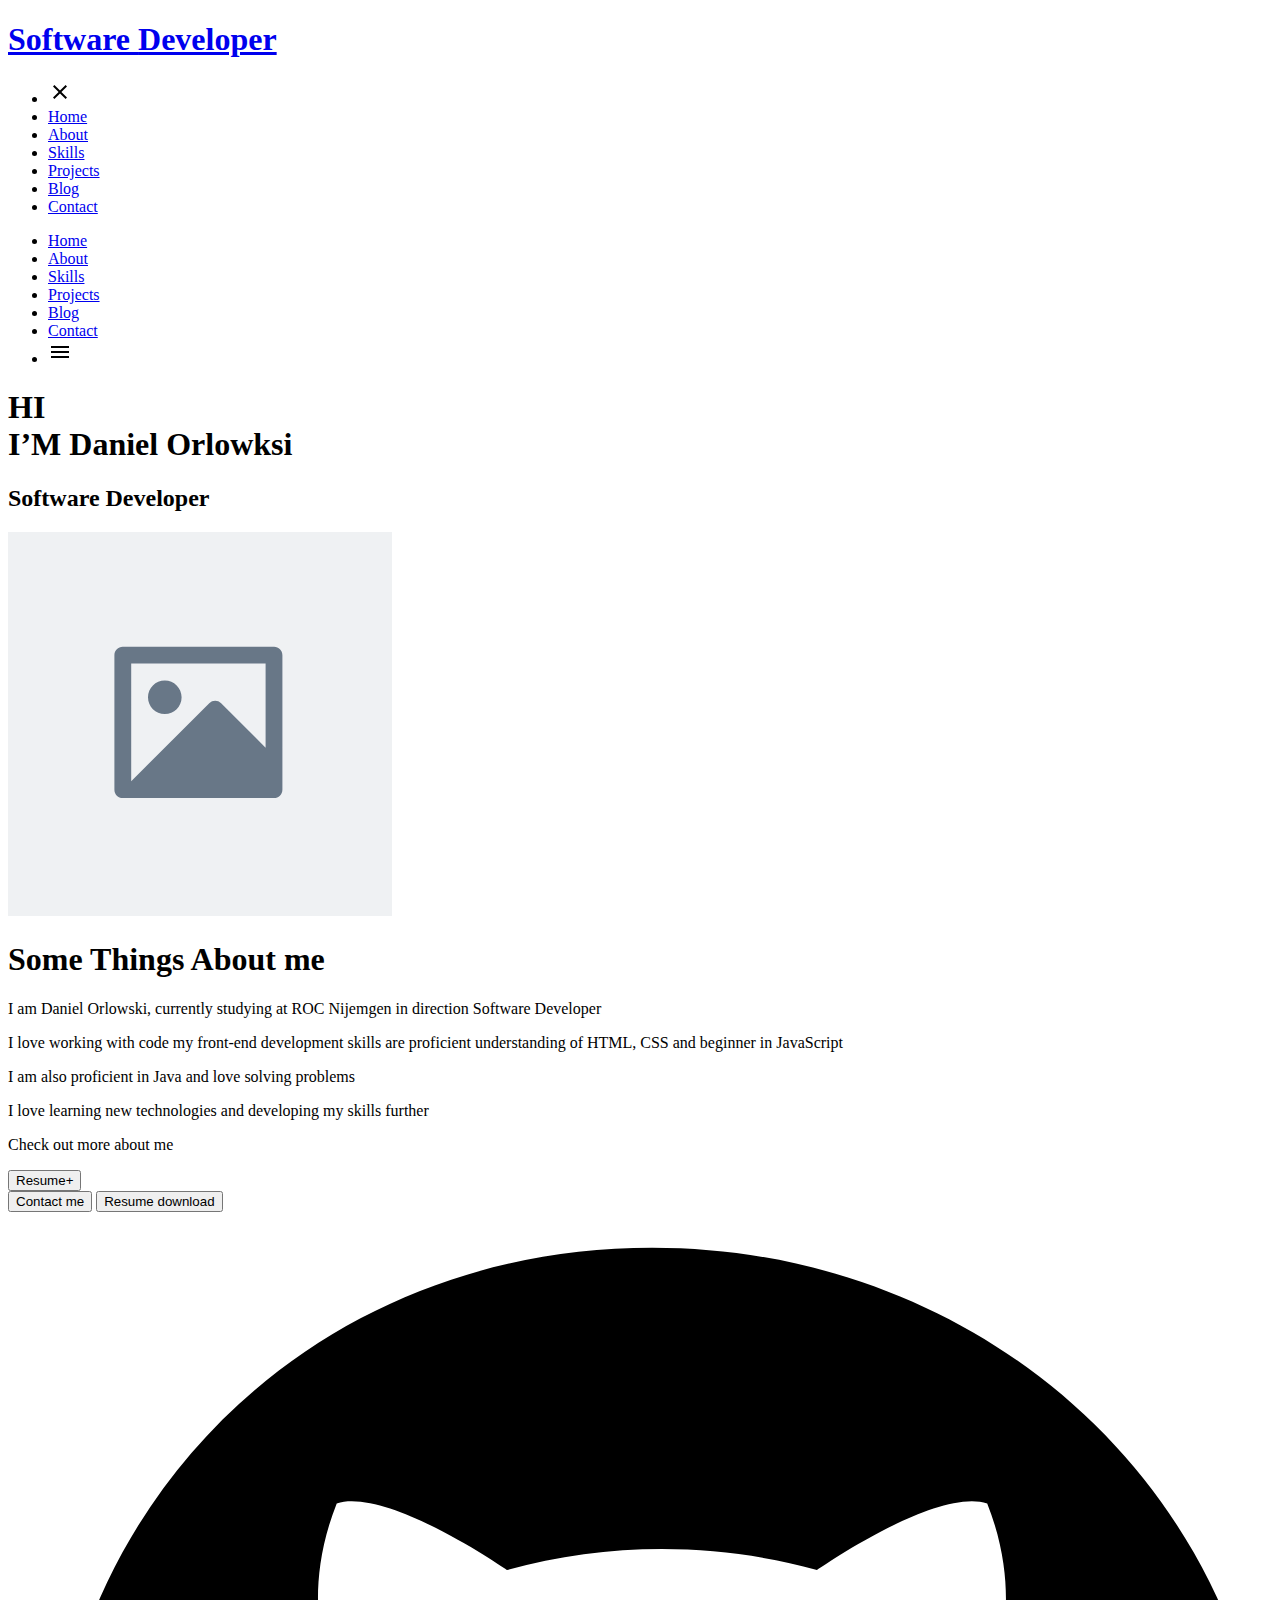
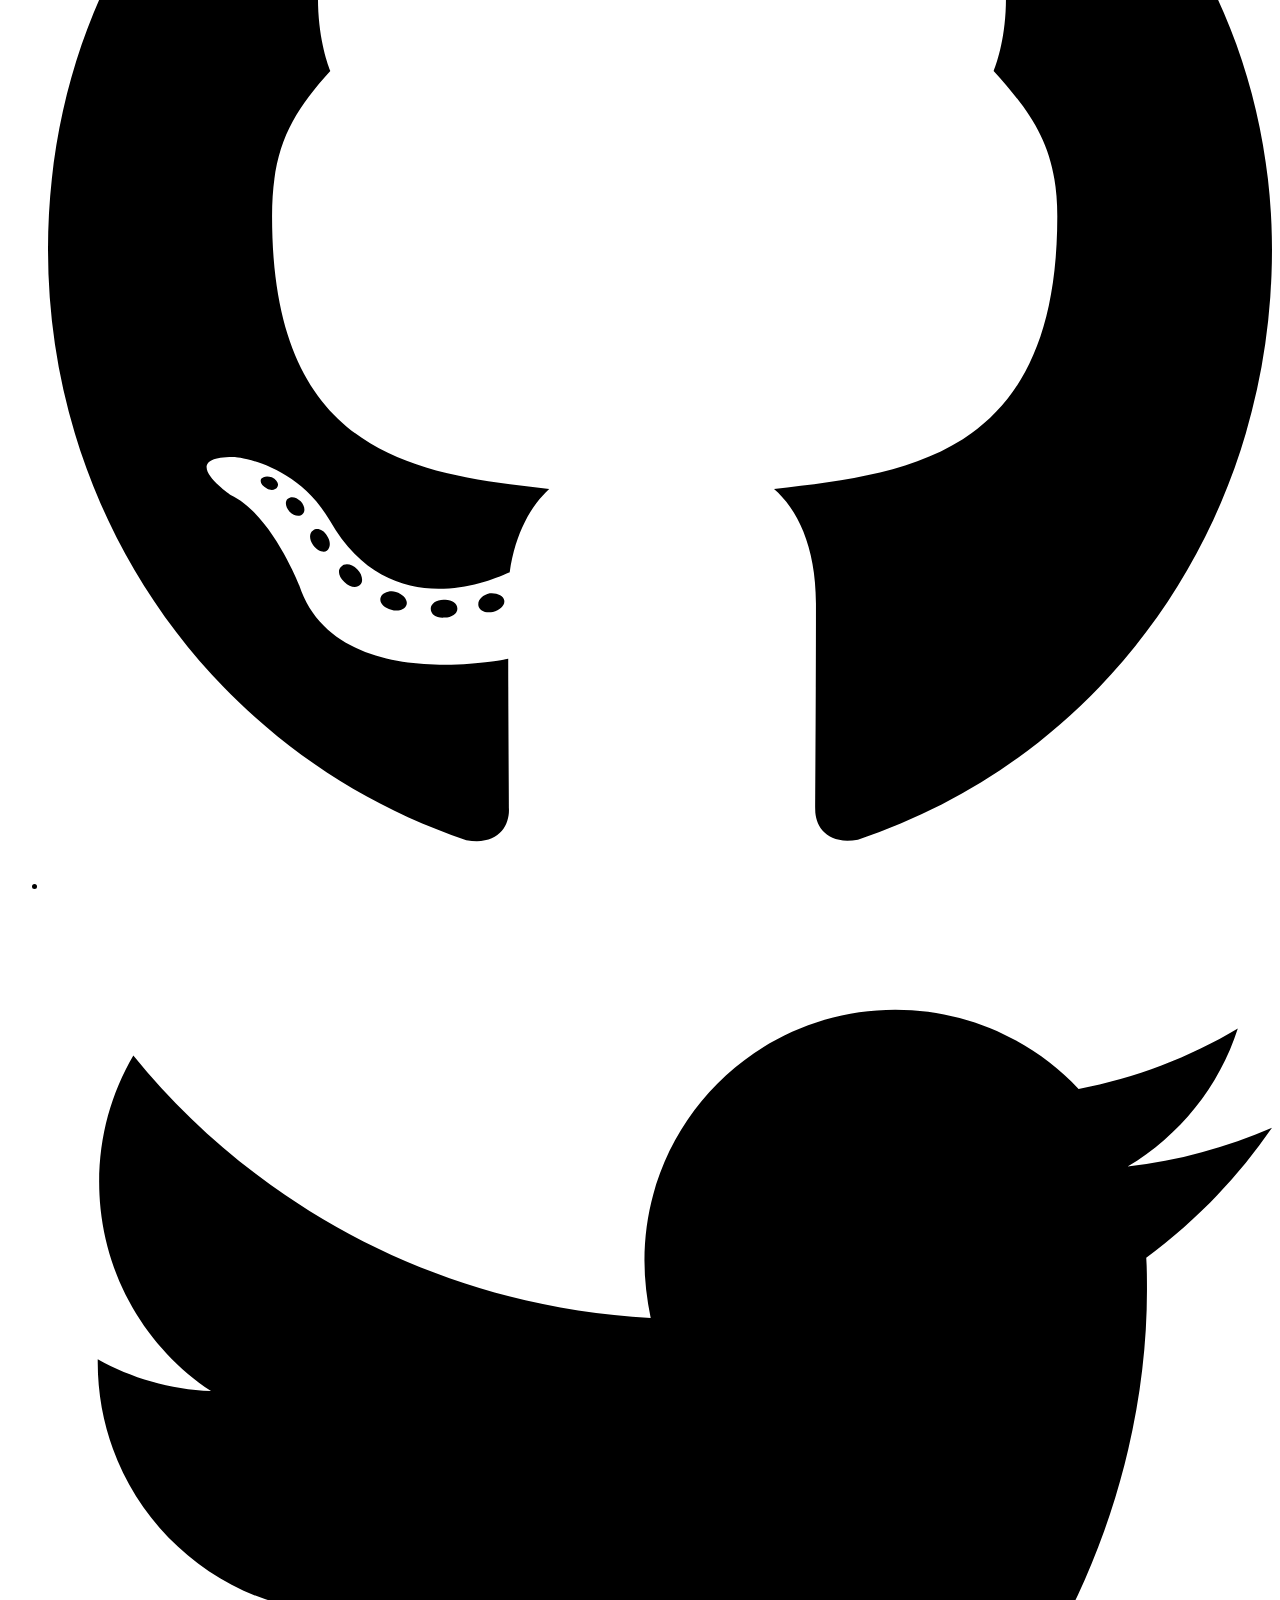
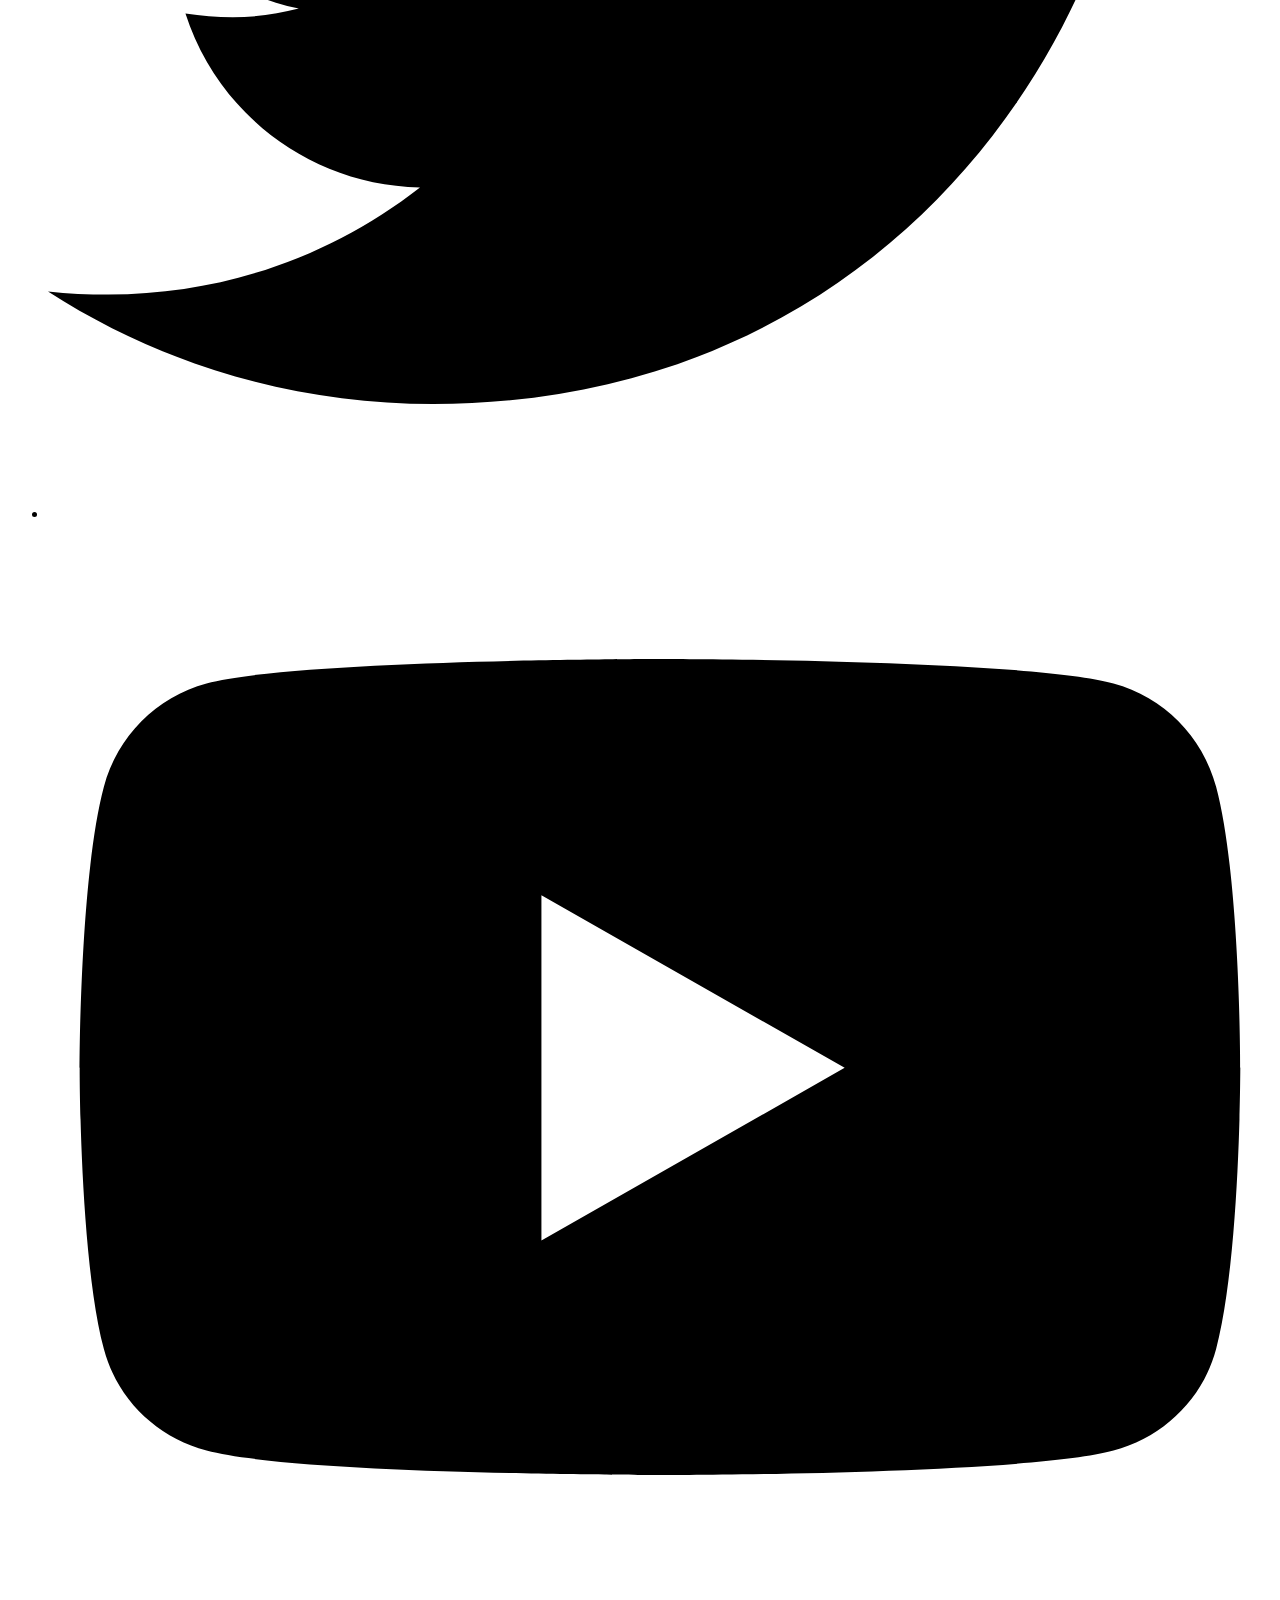
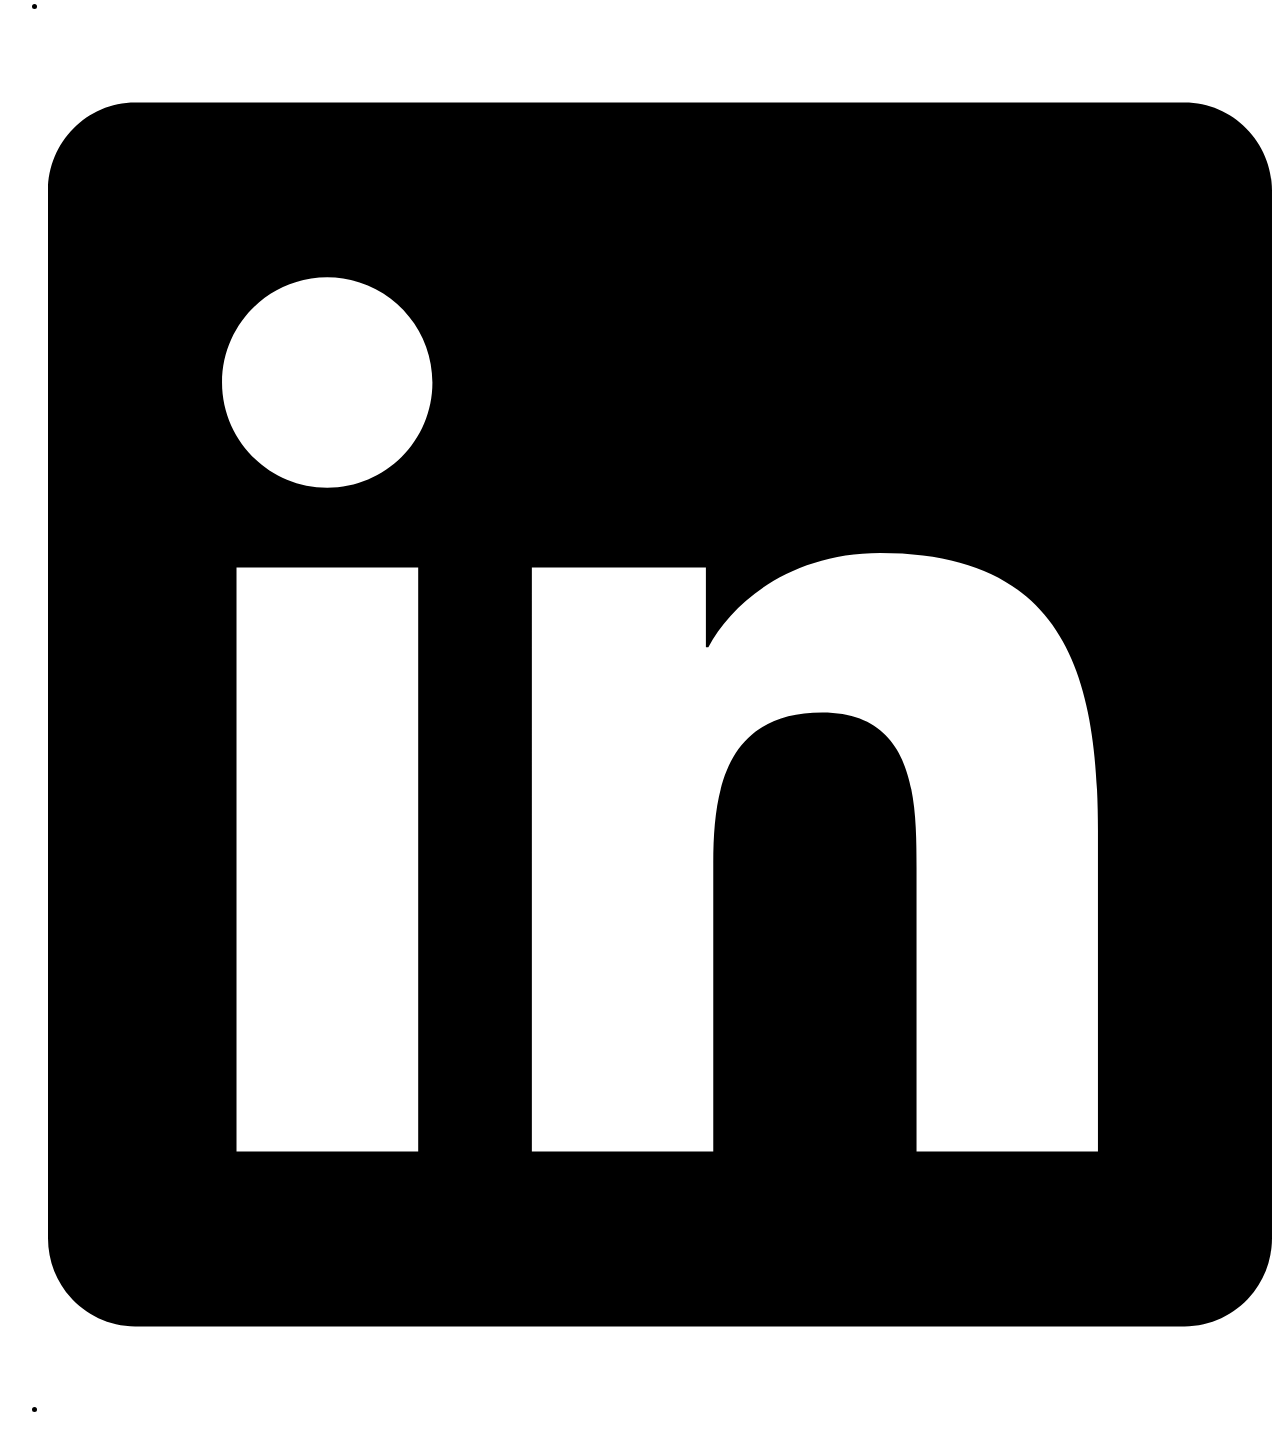
==== index.html @ edc2205c "first version of my portfolio website" ====
<!DOCTYPE html>
<html>
<head>
    <link rel="stylesheet" href="CSS/style.css">
    <title>Portfolio</title>
    <link href="https://fonts.googleapis.com/css2?family=Noto+Sans+Mono:wght@100..900&family=Roboto:ital,wght@0,100;0,300;0,400;0,500;0,700;0,900;1,100;1,300;1,400;1,500;1,700;1,900&display=swap" rel="stylesheet">
    <meta name="viewport" content="width=device-width, initial-scale=1.0">
    <script src="script/myScript.js"></script>
    <!--TODO- 
    -- add logo to website
    -- 
    -->
</head>
<body>
    <header>
        <h1 class="logo"><a href="index.html">Software <span>Developer</span></a></h1>
        <nav>
            <ul class="sidebar list-hover-slide">
                <li onclick=hideSidebar()><a href="#"><svg xmlns="http://www.w3.org/2000/svg" height="24px" viewBox="0 -960 960 960" width="24px" fill="black"><path d="m256-200-56-56 224-224-224-224 56-56 224 224 224-224 56 56-224 224 224 224-56 56-224-224-224 224Z"/></svg></a></li>
                <li><a href="index.html">Home</a></li>
                <li><a href="about.html">About</a></li>
                <li><a href="skills.html">Skills</a></li>
                <li><a href="projects.html">Projects</a></li>
                <li><a href="blog.html">Blog</a></li>
                <li><a href="contect.html">Contact</a></li>
            </ul>
            <ul class="list-hover-slide">
                <li class="hideOnMobile"><a href="index.html">Home</a></li>
                <li class="hideOnMobile"><a href="about.html">About</a></li>
                <li class="hideOnMobile"><a href="skills.html">Skills</a></li>
                <li class="hideOnMobile"><a href="projects.html">Projects</a></li>
                <li class="hideOnMobile"><a href="blog.html">Blog</a></li>
                <li class="hideOnMobile"><a href="contect.html">Contact</a></li>
                <li class="menu-button" onclick=showSidebar()><a href="#"><svg xmlns="http://www.w3.org/2000/svg" height="24px" viewBox="0 -960 960 960" width="24px" fill="black"><path d="M120-240v-80h720v80H120Zm0-200v-80h720v80H120Zm0-200v-80h720v80H120Z"/></svg></a></li>
            </ul>
        </nav>
    </header>
    <main>
        <section class="landing-page">
            <div class="text-landing-page">
                <h1>HI<br>I’M <span>Daniel Orlowksi</span></h1>
                <h2>Software Developer</h2>
            </div>
            <svg width="30vw" height="30vw" viewBox="0 0 120 120" fill="none" xmlns="http://www.w3.org/2000/svg">
                <rect width="120" height="120" fill="#EFF1F3"/>
                <path fill-rule="evenodd" clip-rule="evenodd" d="M33.2503 38.4816C33.2603 37.0472 34.4199 35.8864 35.8543 35.875H83.1463C84.5848 35.875 85.7503 37.0431 85.7503 38.4816V80.5184C85.7403 81.9528 84.5807 83.1136 83.1463 83.125H35.8543C34.4158 83.1236 33.2503 81.957 33.2503 80.5184V38.4816ZM80.5006 41.1251H38.5006V77.8751L62.8921 53.4783C63.9172 52.4536 65.5788 52.4536 66.6039 53.4783L80.5006 67.4013V41.1251ZM43.75 51.6249C43.75 54.5244 46.1005 56.8749 49 56.8749C51.8995 56.8749 54.25 54.5244 54.25 51.6249C54.25 48.7254 51.8995 46.3749 49 46.3749C46.1005 46.3749 43.75 48.7254 43.75 51.6249Z" fill="#687787"/>
                </svg>
        </section>
        <section class="about-index">
            <h1>Some Things <span>About me</span></h1>
            <div class="text-about-index">
                <p>I am <span>Daniel Orlowski</span>, currently studying at <span>ROC Nijemgen</span> in direction Software Developer</p>
                <p>I love working with code my front-end development skills are proficient understanding of <span>HTML, CSS</span> and beginner in <span>JavaScript</span></p>
                <p>I am also proficient in Java and love <span>solving problems</span></p>
                <p>I love learning new <span>technologies</span> and developing my skills further</p>
                <p>Check out more <span>about</span> me</p>
            </div>
            <button type="button" class="main-style-button">Resume+</button>
        </section>
    </main>
    <footer>
        <div class="line"></div>
        <div class="footer-items">
            <div class="footer-buttons">
                
                <button type="button" class="footer-button main-style-button">Contact me</button>
                <button type="button" class="footer-button main-style-button">Resume download</button>
                
            </div>
            <ul class="icons"> 
                <li><a href="github.com"><svg xmlns="http://www.w3.org/2000/svg" viewBox="0 0 496 512"><!--!Font Awesome Free 6.7.1 by @fontawesome - https://fontawesome.com License - https://fontawesome.com/license/free Copyright 2024 Fonticons, Inc.--><path d="M165.9 397.4c0 2-2.3 3.6-5.2 3.6-3.3 .3-5.6-1.3-5.6-3.6 0-2 2.3-3.6 5.2-3.6 3-.3 5.6 1.3 5.6 3.6zm-31.1-4.5c-.7 2 1.3 4.3 4.3 4.9 2.6 1 5.6 0 6.2-2s-1.3-4.3-4.3-5.2c-2.6-.7-5.5 .3-6.2 2.3zm44.2-1.7c-2.9 .7-4.9 2.6-4.6 4.9 .3 2 2.9 3.3 5.9 2.6 2.9-.7 4.9-2.6 4.6-4.6-.3-1.9-3-3.2-5.9-2.9zM244.8 8C106.1 8 0 113.3 0 252c0 110.9 69.8 205.8 169.5 239.2 12.8 2.3 17.3-5.6 17.3-12.1 0-6.2-.3-40.4-.3-61.4 0 0-70 15-84.7-29.8 0 0-11.4-29.1-27.8-36.6 0 0-22.9-15.7 1.6-15.4 0 0 24.9 2 38.6 25.8 21.9 38.6 58.6 27.5 72.9 20.9 2.3-16 8.8-27.1 16-33.7-55.9-6.2-112.3-14.3-112.3-110.5 0-27.5 7.6-41.3 23.6-58.9-2.6-6.5-11.1-33.3 2.6-67.9 20.9-6.5 69 27 69 27 20-5.6 41.5-8.5 62.8-8.5s42.8 2.9 62.8 8.5c0 0 48.1-33.6 69-27 13.7 34.7 5.2 61.4 2.6 67.9 16 17.7 25.8 31.5 25.8 58.9 0 96.5-58.9 104.2-114.8 110.5 9.2 7.9 17 22.9 17 46.4 0 33.7-.3 75.4-.3 83.6 0 6.5 4.6 14.4 17.3 12.1C428.2 457.8 496 362.9 496 252 496 113.3 383.5 8 244.8 8zM97.2 352.9c-1.3 1-1 3.3 .7 5.2 1.6 1.6 3.9 2.3 5.2 1 1.3-1 1-3.3-.7-5.2-1.6-1.6-3.9-2.3-5.2-1zm-10.8-8.1c-.7 1.3 .3 2.9 2.3 3.9 1.6 1 3.6 .7 4.3-.7 .7-1.3-.3-2.9-2.3-3.9-2-.6-3.6-.3-4.3 .7zm32.4 35.6c-1.6 1.3-1 4.3 1.3 6.2 2.3 2.3 5.2 2.6 6.5 1 1.3-1.3 .7-4.3-1.3-6.2-2.2-2.3-5.2-2.6-6.5-1zm-11.4-14.7c-1.6 1-1.6 3.6 0 5.9 1.6 2.3 4.3 3.3 5.6 2.3 1.6-1.3 1.6-3.9 0-6.2-1.4-2.3-4-3.3-5.6-2z"/></svg></a></li>
                <li><a href="twitter.com"><svg xmlns="http://www.w3.org/2000/svg" viewBox="0 0 512 512"><!--!Font Awesome Free 6.7.1 by @fontawesome - https://fontawesome.com License - https://fontawesome.com/license/free Copyright 2024 Fonticons, Inc.--><path d="M459.4 151.7c.3 4.5 .3 9.1 .3 13.6 0 138.7-105.6 298.6-298.6 298.6-59.5 0-114.7-17.2-161.1-47.1 8.4 1 16.6 1.3 25.3 1.3 49.1 0 94.2-16.6 130.3-44.8-46.1-1-84.8-31.2-98.1-72.8 6.5 1 13 1.6 19.8 1.6 9.4 0 18.8-1.3 27.6-3.6-48.1-9.7-84.1-52-84.1-103v-1.3c14 7.8 30.2 12.7 47.4 13.3-28.3-18.8-46.8-51-46.8-87.4 0-19.5 5.2-37.4 14.3-53 51.7 63.7 129.3 105.3 216.4 109.8-1.6-7.8-2.6-15.9-2.6-24 0-57.8 46.8-104.9 104.9-104.9 30.2 0 57.5 12.7 76.7 33.1 23.7-4.5 46.5-13.3 66.6-25.3-7.8 24.4-24.4 44.8-46.1 57.8 21.1-2.3 41.6-8.1 60.4-16.2-14.3 20.8-32.2 39.3-52.6 54.3z"/></svg></a></li>
                <li><a href="youtube.com"><svg xmlns="http://www.w3.org/2000/svg" viewBox="0 0 576 512"><!--!Font Awesome Free 6.7.1 by @fontawesome - https://fontawesome.com License - https://fontawesome.com/license/free Copyright 2024 Fonticons, Inc.--><path d="M549.7 124.1c-6.3-23.7-24.8-42.3-48.3-48.6C458.8 64 288 64 288 64S117.2 64 74.6 75.5c-23.5 6.3-42 24.9-48.3 48.6-11.4 42.9-11.4 132.3-11.4 132.3s0 89.4 11.4 132.3c6.3 23.7 24.8 41.5 48.3 47.8C117.2 448 288 448 288 448s170.8 0 213.4-11.5c23.5-6.3 42-24.2 48.3-47.8 11.4-42.9 11.4-132.3 11.4-132.3s0-89.4-11.4-132.3zm-317.5 213.5V175.2l142.7 81.2-142.7 81.2z"/></svg></a></li>
                <li><a href="linkin.com"><svg xmlns="http://www.w3.org/2000/svg" viewBox="0 0 448 512"><!--!Font Awesome Free 6.7.1 by @fontawesome - https://fontawesome.com License - https://fontawesome.com/license/free Copyright 2024 Fonticons, Inc.--><path d="M416 32H31.9C14.3 32 0 46.5 0 64.3v383.4C0 465.5 14.3 480 31.9 480H416c17.6 0 32-14.5 32-32.3V64.3c0-17.8-14.4-32.3-32-32.3zM135.4 416H69V202.2h66.5V416zm-33.2-243c-21.3 0-38.5-17.3-38.5-38.5S80.9 96 102.2 96c21.2 0 38.5 17.3 38.5 38.5 0 21.3-17.2 38.5-38.5 38.5zm282.1 243h-66.4V312c0-24.8-.5-56.7-34.5-56.7-34.6 0-39.9 27-39.9 54.9V416h-66.4V202.2h63.7v29.2h.9c8.9-16.8 30.6-34.5 62.9-34.5 67.2 0 79.7 44.3 79.7 101.9V416z"/></svg></a></li>
        
            </ul>
        </div>
        
    </footer>
</body>
</html>
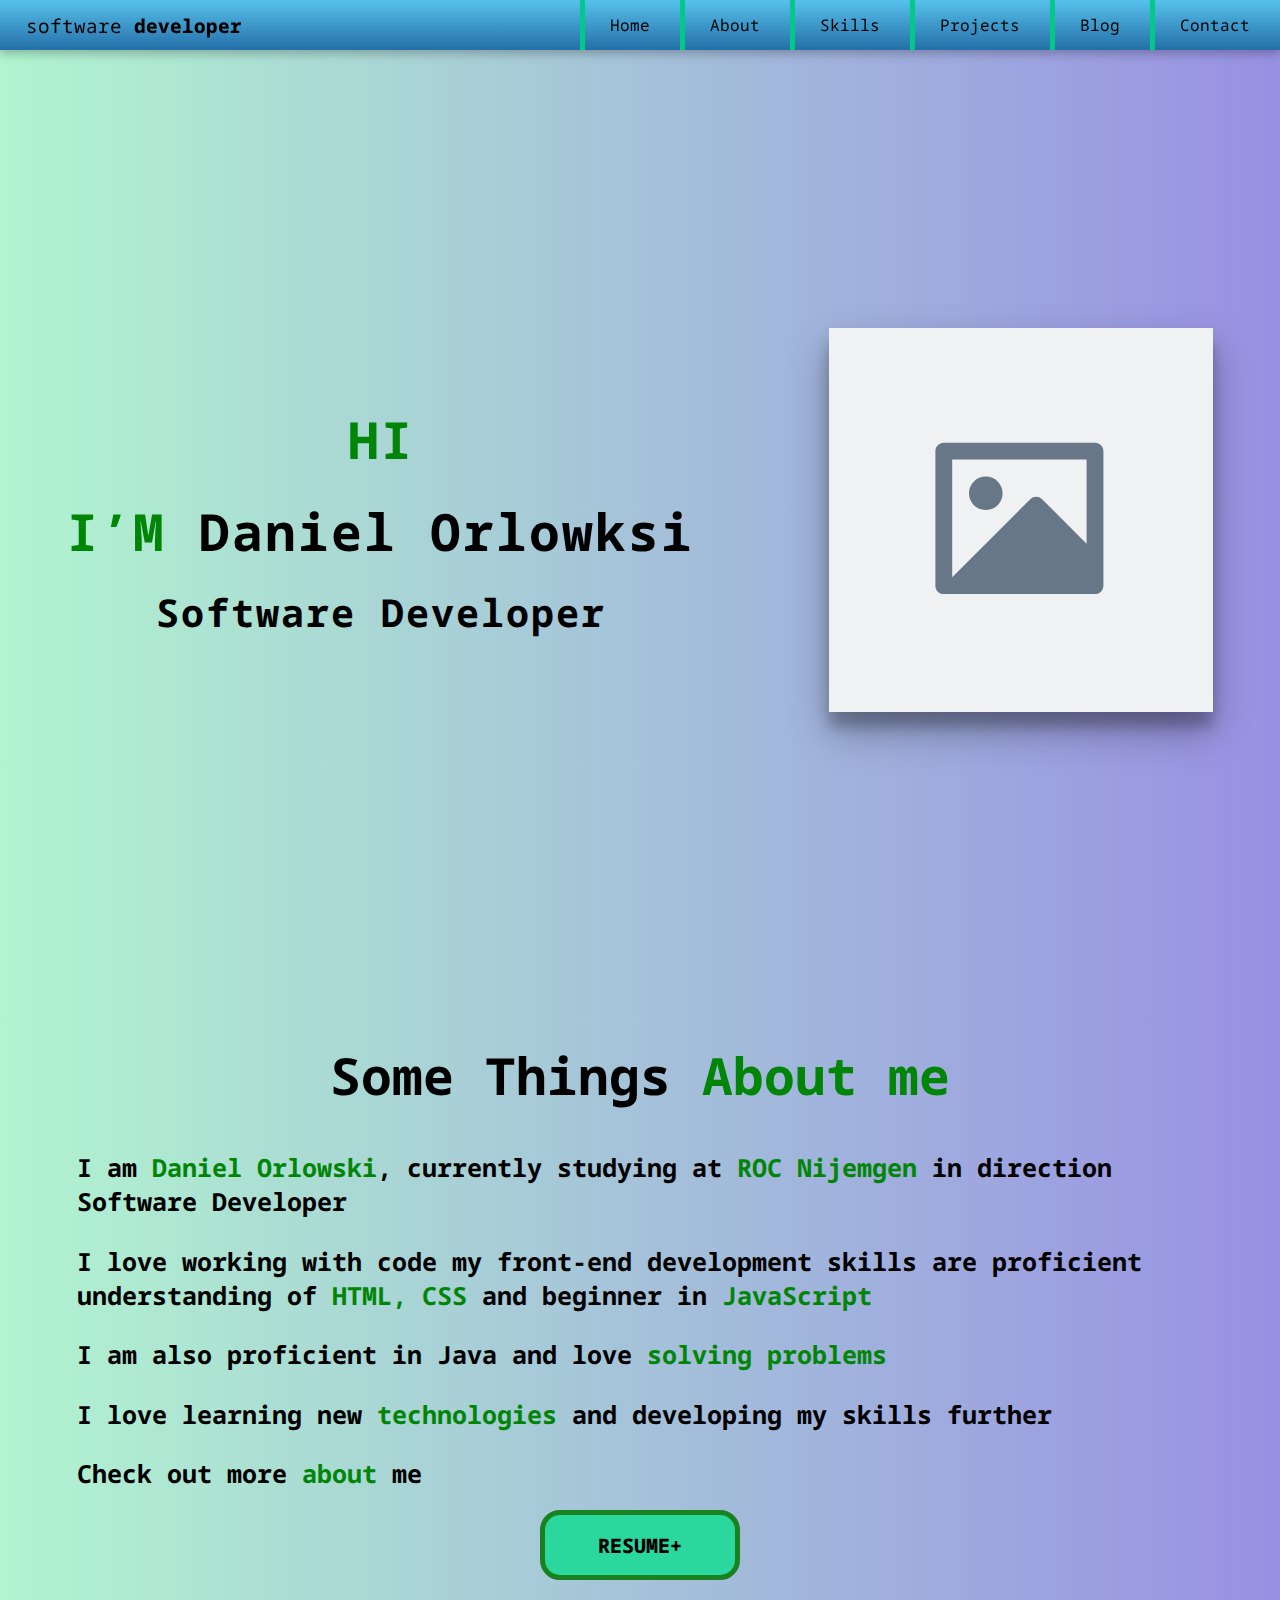
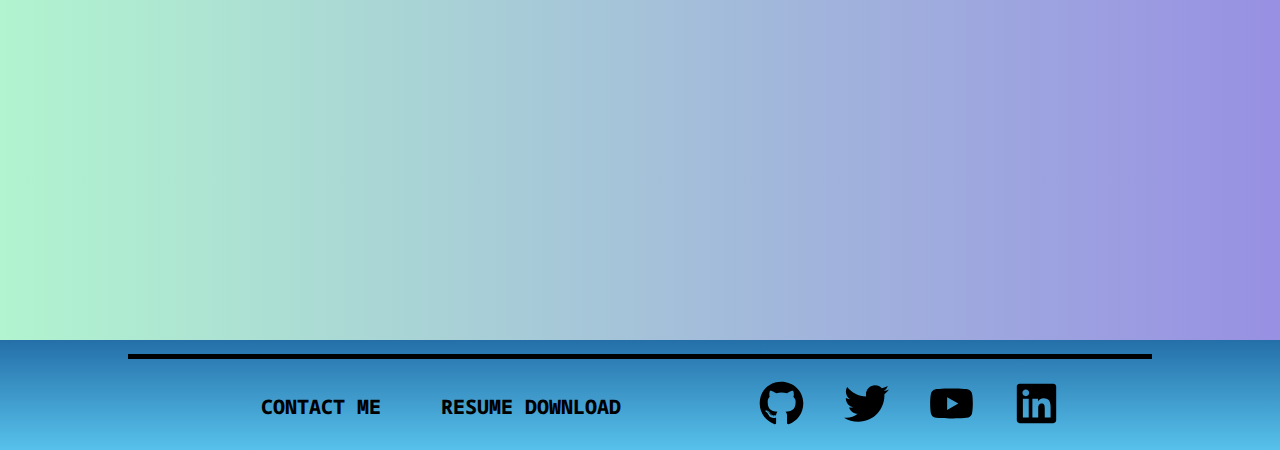
==== commit a8e56bb8: "css herf fix" ====
--- a/index.html
+++ b/index.html
@@ -1,7 +1,7 @@
 <!DOCTYPE html>
 <html>
 <head>
-    <link rel="stylesheet" href="CSS/style.css">
+    <link rel="stylesheet" href="css/style.css">
     <title>Portfolio</title>
     <link href="https://fonts.googleapis.com/css2?family=Noto+Sans+Mono:wght@100..900&family=Roboto:ital,wght@0,100;0,300;0,400;0,500;0,700;0,900;1,100;1,300;1,400;1,500;1,700;1,900&display=swap" rel="stylesheet">
     <meta name="viewport" content="width=device-width, initial-scale=1.0">
@@ -62,7 +62,6 @@
         <div class="line"></div>
         <div class="footer-items">
             <div class="footer-buttons">
-                
                 <button type="button" class="footer-button main-style-button">Contact me</button>
                 <button type="button" class="footer-button main-style-button">Resume download</button>
                 
--- a/css/style.css
+++ b/css/style.css
@@ -0,0 +1,456 @@
+* {
+    margin: 0;
+    padding: 0;
+    font-family: "Noto Sans Mono", monospace;
+    font-style: normal;
+}
+body {
+    min-height: 100vh;
+}
+/*TODO
+* add shadow for more deph
+* background for landing page
+* box disign 
+*/
+header {
+    display: flex;
+    justify-content: space-between;
+    align-items: center;
+    position: fixed;
+    background: linear-gradient(to bottom, #57c1eb 0%,#246fa8 100%);
+    width: 100%;
+    box-shadow: rgba(0, 0, 0, 0.24) 0px 4px 9px;
+    transition: top 0.2s ease-in-out;
+}
+.logo {
+    text-transform: lowercase;
+    text-align: center;
+    font-weight: 400;
+    font-size: 1.5vw;
+    margin-left: 2vw;
+}
+.logo a {
+    color: black;
+    text-decoration: none;
+}
+.logo span {
+    font-weight: 800;
+}
+.logo a:hover {
+    color: black;
+
+    span {
+        color: #03C988;
+    }
+}
+
+nav ul {
+    width: 100%;
+    list-style: none;
+    display: flex;
+    justify-content: flex-end;
+    align-items: center;
+    
+}
+nav li {
+    height: 50px;
+}
+nav a {
+    height: 100%;
+    padding: 0 30px;
+    text-decoration: none;
+    display: flex;
+    align-items: center;
+    color: black;
+    
+}
+
+.sidebar {
+    position: fixed;
+    top: 0;
+    right: 0;
+    height: 100vh;
+    width: 250px;
+    z-index: 999;
+    display: none;
+    flex-direction: column;
+    align-items: flex-start;
+    justify-content: flex-start;
+    backdrop-filter: blur(10px);
+    
+}
+.sidebar li {
+    width: 100%;
+}
+.sidebar a {
+    width: 100%;
+}
+.menu-button {
+    display: none;
+}
+.list-hover-slide{
+  
+    li{
+      position: relative;
+      overflow: hidden;
+    }
+    
+    a{
+      transition: .35s ease color;
+      
+      &:before{
+        content: '';
+        display: block;
+        z-index: -1;
+        position: absolute;
+        left: -100%; top: 0;
+        width: 100%; height: 100%;
+        border-right: solid 5px #03C988;
+        background: gray;
+        transition: .35s ease left;
+      }
+      
+      &.is-current,
+      &:hover{
+        
+        &:before{
+          left: 0;
+        }
+      }
+    }
+}
+
+main {
+    background: linear-gradient(to left, #9890e3 0%, #b1f4cf 100%);
+    width: 100%;
+}
+section {
+    padding-top: 70px;
+}
+.landing-page {
+    height: 100vh;
+    width: 100%;
+    display: flex;
+    flex-direction: row;
+    align-items: center;
+    justify-content: space-around;
+}
+.text-landing-page {
+    text-align: center;
+    letter-spacing: 2px;
+    line-height: 1.8;
+    font-size: larger;
+    color: #008507;
+    font-size: 2vw;
+}
+.text-landing-page span, h2 {
+    color: black;
+}
+.landing-page svg {
+    box-shadow: rgba(0, 0, 0, 0.3) 0px 19px 38px, rgba(0, 0, 0, 0.22) 0px 15px 12px;
+}
+
+.about-index {
+    height: 100vh;
+    display: flex;
+    flex-direction: column;
+    align-items: center;
+    gap: 20px;
+}
+.about-index h1 {
+    text-align: center;
+    font-size: 4vw;
+    margin-bottom: 20px;
+}
+.about-index span, .skills span {
+    color: #008507;
+}
+.text-about-index {
+    display: flex;
+    flex-direction: column;
+    margin: 0vw 6vw;
+    font-size: 25px;
+    font-weight: 700;
+    gap: 2vw;
+}
+
+.main-style-button {
+    width: 200px;
+    height: 70px;
+    font-size: 20px;
+    font-weight: 800;
+    background-color: #2ad89e;
+    
+    border-radius: 20px;
+    border: 5px solid #1a811f;
+
+    text-align: center;
+    text-transform: uppercase;
+}
+.main-style-button:hover  {
+    background-color: #35c997;
+    color: black;
+    border: 6px solid #1a811f;
+    box-shadow: 0 0 10px 0 #1a811f inset, 0 0 10px 4px #1a811f;
+    text-shadow: #008507 1px 1px;
+
+    transition: .2s;
+}
+
+footer {
+    background: linear-gradient(to top, #57c1eb 0%,#246fa8 100%);
+    width: 100%;
+    height: 10vh;
+    display: flex;
+    flex-direction: column;
+    align-items: center;
+    justify-content: space-around;
+    
+    gap: 10px;
+    padding:  10px 0px;
+}
+.line {
+    width: 80%;
+    border-bottom: 5px solid black;
+}
+.footer-items {
+    display: flex;
+    flex-direction: row;
+    align-items: center;
+    gap: 10vw;
+}
+.footer-buttons {
+    display: flex;
+    flex-direction: row;
+    align-items: center;
+    gap: 10px;
+}
+.footer-button {
+    width: 200px;
+    height: 60px;
+    background-color: transparent;
+    border: none #1a4881;
+}
+.button-line {
+    color: black;
+    font-size: 30px;
+    font-weight: 900;
+}
+.footer-button:hover {
+    background-color: #22a6c4;
+    color: black;
+    border-color: #1a4881;
+    box-shadow: 0 0 10px 0 #1a4881 inset, 0 0 10px 4px #1a4881b8;
+    text-shadow: #133660 1px 1px;
+}
+
+.icons {
+    display: flex;
+    justify-content: center;
+    gap: 40px;
+    list-style: none;
+}
+.icons svg {
+    width: 45px;
+    height: 45px;
+}
+
+.icons svg:hover {
+    fill: orange;
+}
+
+.skills {
+    height: 100vh;
+    display: flex;
+    flex-direction: column;
+    gap: 10vh;
+}
+.skills h1 {
+    text-align: center;
+    font-size: 4vw;
+}
+.skills-main {
+    display: flex;
+    justify-content: space-evenly;
+    height: 100%;
+}
+.skills-info {
+    display: flex;
+    flex-direction: column;
+    align-items: center;
+    justify-content: center;
+    height: 65vh;
+    width: 45%;
+}
+.skills-statistic {
+    height: 100%;
+    width: 100%;
+}
+#myChart {
+    height: 900px;
+    width: 900px;
+}
+
+
+.contact {
+    width: 100%;
+    height: 90vh;
+}
+.contact h1 {
+    text-align: center;
+    font-size: 4vw;
+    margin-bottom: 20px;
+}
+.contact h1 span {
+    color: #008507;
+}
+.contact-main {
+    height: 80%;
+    display: flex;
+    justify-content: space-between;
+    align-items: end;
+    gap: 10px;
+    margin: 0 8vw;
+}
+.contact-info {
+    display: flex;
+    gap: 10vw;
+    align-self: center;
+    background-color: #48b5cd;
+    border-radius: 10px;
+}
+.info-item {
+    font-size: 20px;
+    padding: 20px;
+    
+}
+
+.contact-form {
+    height: 100%;
+    width: 40%;
+    display: flex;
+    flex-direction: column;
+    
+}
+.contact-form-space {
+    display: flex;
+    flex-direction: column;
+    gap: 10px;
+    height: 100%;
+}
+.contact-form-space input {
+    height: 25px;
+    padding: 10px;
+    border-radius: 15px;
+    border: 3px solid #05861f;
+    background-color: #58d5ab;
+    font-size: 20px;
+}
+.contact-form-space textarea {
+    height: 170px;
+    padding: 10px;
+    border: 3px solid #05861f;
+    border-radius: 15px;
+    background-color: #58d5ab;
+    font-size: 20px;
+}
+.submit-button {
+    height: 50px;
+    border-radius: 20px;
+    background-color: #056d4a;
+    color: white;
+    font-weight: 900;
+    font-size: 15px;
+}
+::placeholder {
+    color: black;
+    font-weight: 900;
+    font-size: 20px;
+}
+
+
+@media(max-width: 1200px){
+    .logo {
+        font-size: 2vw;
+    }
+    footer {
+        height: 20vh;
+    }
+    .footer-items {
+        flex-direction: column;
+        gap: 10px;
+    }
+    .contact {
+        height: 100vh;
+    }
+    .contact-main {
+        flex-direction: column;
+        align-items: center;
+        gap: 30px;
+    }
+    .contact-info {
+        width: 100%;
+        justify-content: space-around;
+    }
+    .contact-form {
+        width: 100%;
+    }
+    .contact-form textarea {
+        height: 100px;
+    }
+}
+@media(max-width: 1000px) {
+    .landing-page {
+        flex-direction: column;
+    }
+    .text-landing-page {
+        font-size: 23px;
+    }
+    .landing-page svg {
+        width: 400px;
+        height: 400px;
+    }
+
+}
+@media(max-width: 900px){
+    .hideOnMobile {
+        display: none;
+    }
+    .menu-button {
+        display: block;
+    }
+    .logo {
+        font-size: 25px;
+    }
+    .landing-page {
+        flex-direction: column;
+    }
+    .landing-page svg {
+        width: 400px;
+        height: 400px;
+    }
+    .about-index h1, .skills h1 {
+        font-size: 50px;
+    }
+    .text-about-index {
+        font-size: 20px;
+    }
+    .contact-info {
+        flex-direction: column;
+        gap: 1vh;
+    }
+    
+}
+@media(max-width: 600px){
+    .sidebar {
+        width: 100%;
+    }
+    .text-about-index {
+        margin: 0 1vw;
+    }
+    .about-index button {
+        width: 30vw;
+        height: 12vw;
+    }
+    
+}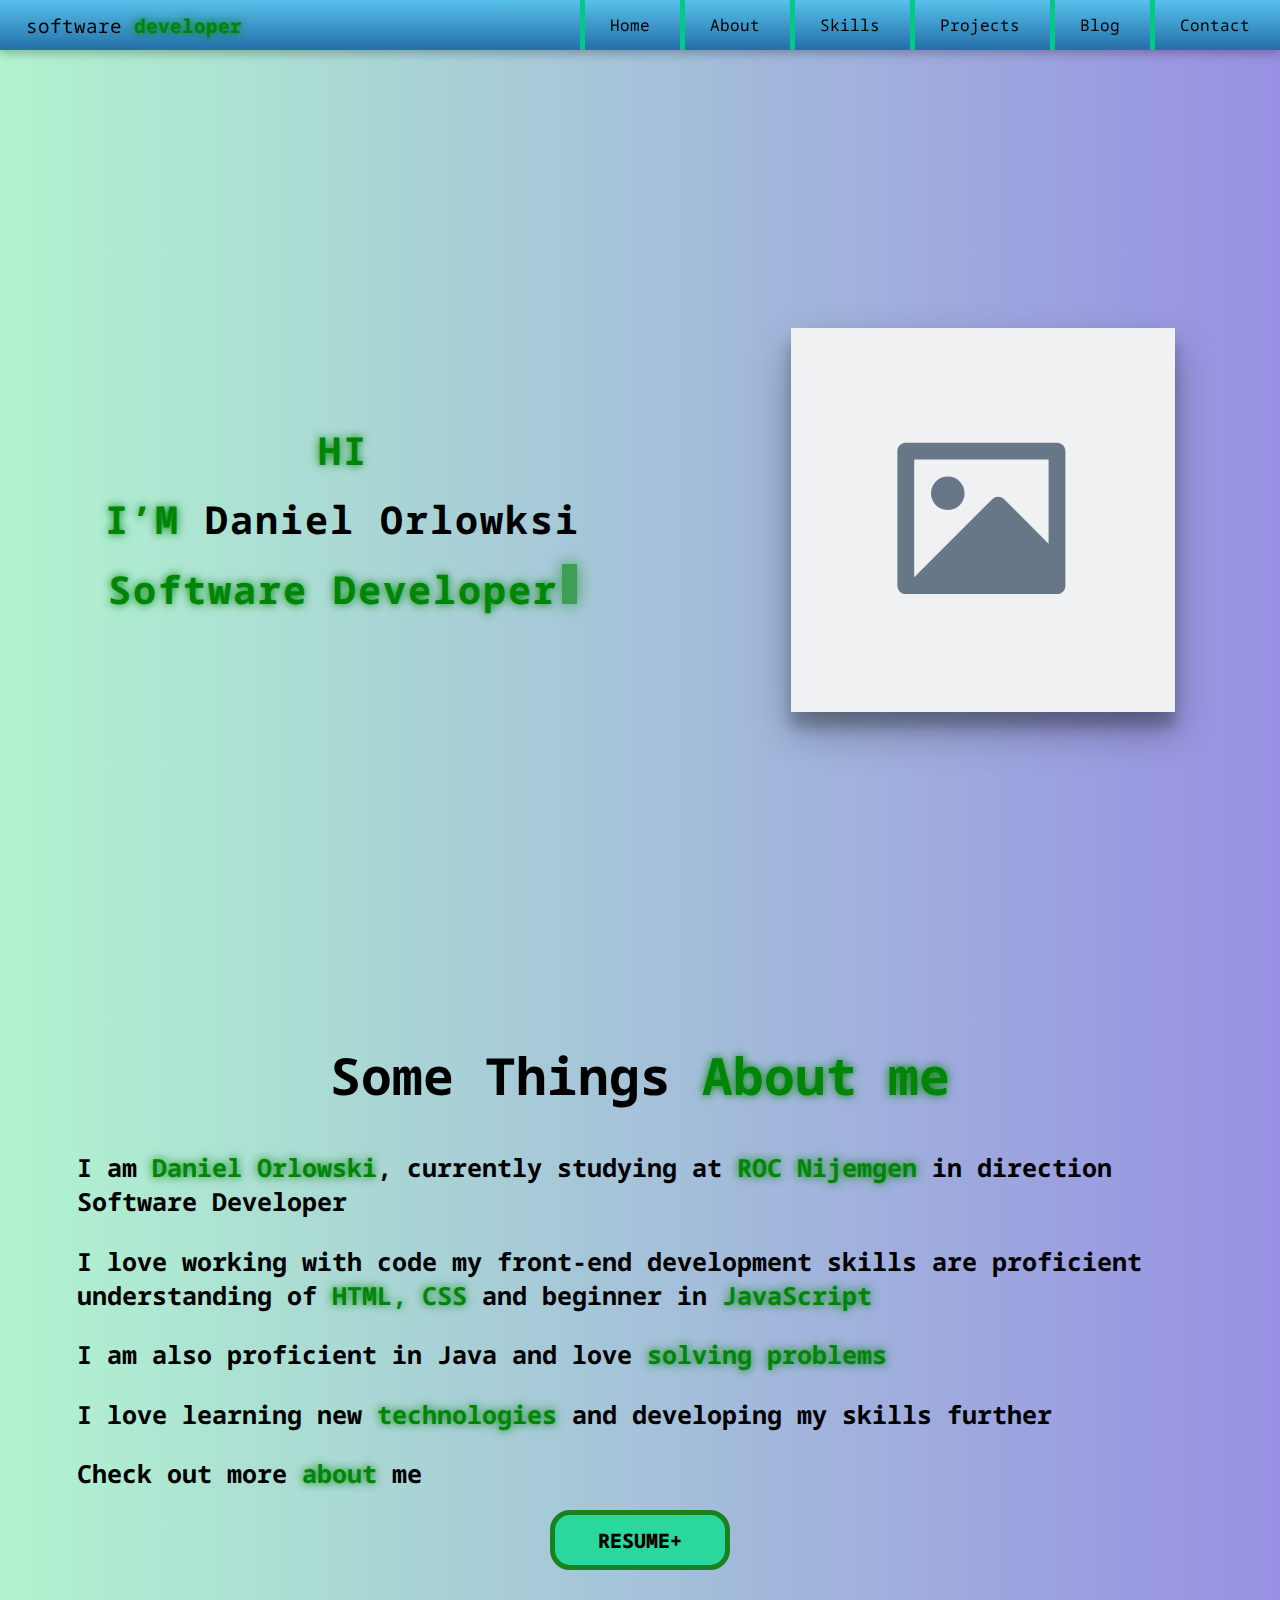
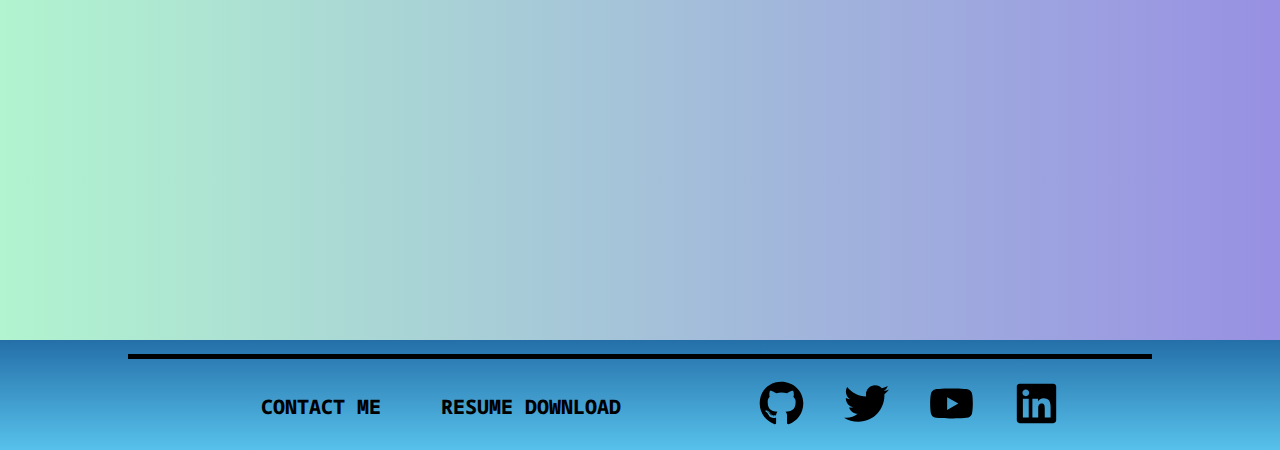
==== commit 018b802c: "project page improevments, added some extra styles, fiexed all warnings and errors from html validat" ====
--- a/index.html
+++ b/index.html
@@ -1,19 +1,15 @@
 <!DOCTYPE html>
-<html>
+<html lang="en">
 <head>
     <link rel="stylesheet" href="css/style.css">
     <title>Portfolio</title>
     <link href="https://fonts.googleapis.com/css2?family=Noto+Sans+Mono:wght@100..900&family=Roboto:ital,wght@0,100;0,300;0,400;0,500;0,700;0,900;1,100;1,300;1,400;1,500;1,700;1,900&display=swap" rel="stylesheet">
     <meta name="viewport" content="width=device-width, initial-scale=1.0">
-    <script src="script/myScript.js"></script>
-    <!--TODO- 
-    -- add logo to website
-    -- 
-    -->
+    
 </head>
 <body>
     <header>
-        <h1 class="logo"><a href="index.html">Software <span>Developer</span></a></h1>
+        <p class="logo"><a href="index.html">Software <span>Developer</span></a></p>
         <nav>
             <ul class="sidebar list-hover-slide">
                 <li onclick=hideSidebar()><a href="#"><svg xmlns="http://www.w3.org/2000/svg" height="24px" viewBox="0 -960 960 960" width="24px" fill="black"><path d="m256-200-56-56 224-224-224-224 56-56 224 224 224-224 56 56-224 224 224 224-56 56-224-224-224 224Z"/></svg></a></li>
@@ -36,10 +32,11 @@
         </nav>
     </header>
     <main>
+        
         <section class="landing-page">
             <div class="text-landing-page">
-                <h1>HI<br>I’M <span>Daniel Orlowksi</span></h1>
-                <h2>Software Developer</h2>
+                <h2><span>HI<br>I’M</span> Daniel Orlowksi</h2>
+                <h2 class="software-developer-text"><span>Software Developer</span></h2>
             </div>
             <svg width="30vw" height="30vw" viewBox="0 0 120 120" fill="none" xmlns="http://www.w3.org/2000/svg">
                 <rect width="120" height="120" fill="#EFF1F3"/>
@@ -47,7 +44,7 @@
                 </svg>
         </section>
         <section class="about-index">
-            <h1>Some Things <span>About me</span></h1>
+            <h2>Some Things <span>About me</span></h2>
             <div class="text-about-index">
                 <p>I am <span>Daniel Orlowski</span>, currently studying at <span>ROC Nijemgen</span> in direction Software Developer</p>
                 <p>I love working with code my front-end development skills are proficient understanding of <span>HTML, CSS</span> and beginner in <span>JavaScript</span></p>
@@ -55,15 +52,17 @@
                 <p>I love learning new <span>technologies</span> and developing my skills further</p>
                 <p>Check out more <span>about</span> me</p>
             </div>
-            <button type="button" class="main-style-button">Resume+</button>
+            <form method="get" action="file.doc">
+            <button type="submit" class="main-style-button">Resume+</button>
+            </form>
         </section>
     </main>
     <footer>
         <div class="line"></div>
         <div class="footer-items">
             <div class="footer-buttons">
-                <button type="button" class="footer-button main-style-button">Contact me</button>
-                <button type="button" class="footer-button main-style-button">Resume download</button>
+                <a class="footer-button main-style-button" href="contect.html">Contact me</a>
+                <a class="footer-button main-style-button" href="path_to_file" download="proposed_file_name">Resume download</a>
                 
             </div>
             <ul class="icons"> 
@@ -76,5 +75,6 @@
         </div>
         
     </footer>
+    <script src="script/myScript.js"></script>
 </body>
 </html>--- a/css/style.css
+++ b/css/style.css
@@ -8,10 +8,10 @@
     min-height: 100vh;
 }
 /*TODO
-* add shadow for more deph
-* background for landing page
+* background
 * box disign 
 */
+
 header {
     display: flex;
     justify-content: space-between;
@@ -22,6 +22,8 @@
     box-shadow: rgba(0, 0, 0, 0.24) 0px 4px 9px;
     transition: top 0.2s ease-in-out;
 }
+
+
 .logo {
     text-transform: lowercase;
     text-align: center;
@@ -127,6 +129,10 @@
 section {
     padding-top: 70px;
 }
+span {
+    color: #008507;
+    text-shadow: 0px 0px 10px currentColor;
+}
 .landing-page {
     height: 100vh;
     width: 100%;
@@ -140,11 +146,43 @@
     letter-spacing: 2px;
     line-height: 1.8;
     font-size: larger;
+    color: black;
+    font-size: 2vw;
+}
+.software-developer-text {
+    &::after {
+		content: '';
+		display: inline-block;
+		width: 15px;
+        height: 40px;
+		background-color: #008507a1;
+		margin-left: .1em;
+		animation: blink 1s linear infinite forwards;
+        box-shadow: 0px 0px 15px #008507a1;
+	}
+}
+@keyframes blink {
+	0% {
+		visibility: visible;
+	}
+	
+	50% {
+		visibility: visible;
+	}
+	
+	51% {
+		visibility: hidden;
+	}
+	
+	100% {
+		visibility: hidden;
+	}
+}
+.text-landing-page span {
     color: #008507;
-    font-size: 2vw;
-}
-.text-landing-page span, h2 {
-    color: black;
+    text-shadow: 0px 0px 10px currentColor;
+    
+    
 }
 .landing-page svg {
     box-shadow: rgba(0, 0, 0, 0.3) 0px 19px 38px, rgba(0, 0, 0, 0.22) 0px 15px 12px;
@@ -157,13 +195,14 @@
     align-items: center;
     gap: 20px;
 }
-.about-index h1 {
+.about-index h2 {
     text-align: center;
     font-size: 4vw;
     margin-bottom: 20px;
 }
 .about-index span, .skills span {
     color: #008507;
+    text-shadow: 0px 0px 10px currentColor;
 }
 .text-about-index {
     display: flex;
@@ -175,8 +214,8 @@
 }
 
 .main-style-button {
-    width: 200px;
-    height: 70px;
+    width: 180px;
+    height: 60px;
     font-size: 20px;
     font-weight: 800;
     background-color: #2ad89e;
@@ -184,8 +223,14 @@
     border-radius: 20px;
     border: 5px solid #1a811f;
 
-    text-align: center;
+    
     text-transform: uppercase;
+    text-decoration: none;
+    color: black;
+
+    display: flex;
+    align-items: center;
+    justify-content: center;
 }
 .main-style-button:hover  {
     background-color: #35c997;
@@ -195,6 +240,7 @@
     text-shadow: #008507 1px 1px;
 
     transition: .2s;
+    
 }
 
 footer {
@@ -230,6 +276,9 @@
     height: 60px;
     background-color: transparent;
     border: none #1a4881;
+    display: flex;
+    align-items: center;
+    justify-content: center;
 }
 .button-line {
     color: black;
@@ -237,6 +286,8 @@
     font-weight: 900;
 }
 .footer-button:hover {
+    width: 188px;
+    height: 53px;
     background-color: #22a6c4;
     color: black;
     border-color: #1a4881;
@@ -249,6 +300,7 @@
     justify-content: center;
     gap: 40px;
     list-style: none;
+    
 }
 .icons svg {
     width: 45px;
@@ -259,6 +311,7 @@
     fill: orange;
 }
 
+
 .skills {
     height: 100vh;
     display: flex;
@@ -290,6 +343,223 @@
     height: 900px;
     width: 900px;
 }
+
+.skills-exampels {
+    display: flex;
+    flex-direction: column;
+    justify-content: space-between;
+    height: 400px;
+}
+.example-box {
+    width: 450px;
+    height: 160px;
+    border: 5px solid rgb(97, 1, 97);
+    border-radius: 20px;
+    padding: 10px;
+    background-color: rgb(0, 8, 59);
+    color: white;
+    display: flex;
+    flex-direction: column;
+    justify-content: space-around;
+}
+.example-box h3 {
+    font-size: 25px;
+}
+.example-box a {
+    align-self: flex-end;
+}
+.example-button {
+    padding: 8px;
+    border-radius: 10px;
+    border: 3px solid #056d4a;
+    background-color: #03C988;
+    font-weight: 700;
+    text-decoration: none;
+    color: black;
+}
+.example-button:hover {
+    box-shadow: 0 0 10px 0 #1a811f inset, 0 0 10px 4px #1a811f;
+    text-shadow: #008507 1px 1px;
+}
+
+
+.projects {
+    height: 100vh;
+    display: flex;
+    flex-direction: column;
+    align-items: center;
+    
+    gap: 10vh;
+}
+.projects span {
+    color: #008507;
+}
+.projects h1 {
+    text-align: center;
+    font-size: 4vw;
+}
+.box-for-projects {
+    width: 80%;
+    height: 450px;
+    border-radius: 15px;
+    border: 5px solid #008507;
+    background-color: #46e4b0;
+    
+}
+.box-for-projects h2 {
+    height: 15%;
+    font-size: 30px;
+    display: flex;
+    justify-content: center;
+    align-items: center;
+}
+.all-projects {
+    height: 85%;
+    overflow: auto;
+    display: flex;
+    justify-content: center;
+    gap: 10px;
+    flex-wrap: wrap;
+    
+}
+/* width */
+.all-projects::-webkit-scrollbar {
+    width: 20px;
+}
+  /* Track */
+.all-projects::-webkit-scrollbar-track {
+    box-shadow: inset 0 0 5px black; 
+    border-radius: 10px;
+}
+/* Handle */
+.all-projects::-webkit-scrollbar-thumb {
+    background: black; 
+    border-radius: 10px;
+}
+/* Handle on hover */
+.all-projects::-webkit-scrollbar-thumb:hover {
+    background: gray; 
+}
+
+.project-box {
+    border: black 5px solid;
+    width: 30%;
+    height: 200px;
+
+    border-radius: 20px;
+    display: flex;
+    flex-direction: column;
+    align-items: center;
+    justify-content: start;
+    gap: 10px;
+    background-color: rgb(196, 194, 194);
+}
+.project-name {
+    margin-top: 10px;
+    font-size: larger;
+    font-weight: 600;
+}
+
+
+
+.blog-main {
+    display: flex;
+    flex-direction: column;
+    margin: 0 40px;
+    height: 100vh;
+}
+.blog-main h1 {
+    font-size: 60px;
+}
+.blog-main h4 {
+    font-size: 20px;
+    margin-bottom: 50px;
+}
+.line-blog {
+    width: 100%;
+    margin: 20px 0;
+    border-bottom: 2px solid #008507;
+}
+.blog-item {
+    display: flex;
+    font-size: large;
+    gap: 60px;
+}
+
+.blog-time {
+    display: flex;
+    flex-direction: column;
+    gap: 6px;
+    color: gray;
+}
+
+.blog-titel {
+    display: flex;
+    flex-direction: column;
+    gap: 6px;
+}
+
+
+.qualities {
+    display: flex;
+    flex-direction: column;
+}
+.qualities span {
+    color: #008507;
+}
+.about-hobby span {
+    color: #008507;
+}
+.about-items {
+    display: flex;
+}
+.about-hobby {
+    display: flex;
+    flex-direction: column;
+    gap: 2vh;
+    height: 650px;
+}
+.about-item {
+    display: flex;
+    flex-direction: column;
+    height: auto;
+    margin: 40px 100px;
+    width: 80vw;
+}
+.titel-about {
+    font-size: 60px;
+    margin-bottom: 5vh;
+    margin: 10px 100px;
+    text-align: center;
+}
+.about-item h2 {
+    font-size: 40px;
+    margin-bottom: 2vh;
+}
+.about-item h4 {
+    font-size: 30px;
+    color: #008507;
+    text-shadow: 0px 0px 10px currentColor;
+}
+.about-item p {
+    font-size: 20px;
+}
+.about-item ul {
+    list-style: circle;
+}
+.about-item li p {
+    font-size: 25px;
+}
+.hobby-all {
+    display: flex;
+    flex-direction: column;
+    gap: 5vh;
+}
+.about-item a {
+   align-self: center;
+   margin-top: 40px;
+}
+
 
 
 .contact {
@@ -314,7 +584,8 @@
 }
 .contact-info {
     display: flex;
-    gap: 10vw;
+    width: 50%;
+    gap: 5vw;
     align-self: center;
     background-color: #48b5cd;
     border-radius: 10px;
@@ -369,6 +640,9 @@
 }
 
 
+
+
+
 @media(max-width: 1200px){
     .logo {
         font-size: 2vw;
@@ -410,6 +684,9 @@
         width: 400px;
         height: 400px;
     }
+    .skills-main {
+        flex-direction: column;
+    }
 
 }
 @media(max-width: 900px){
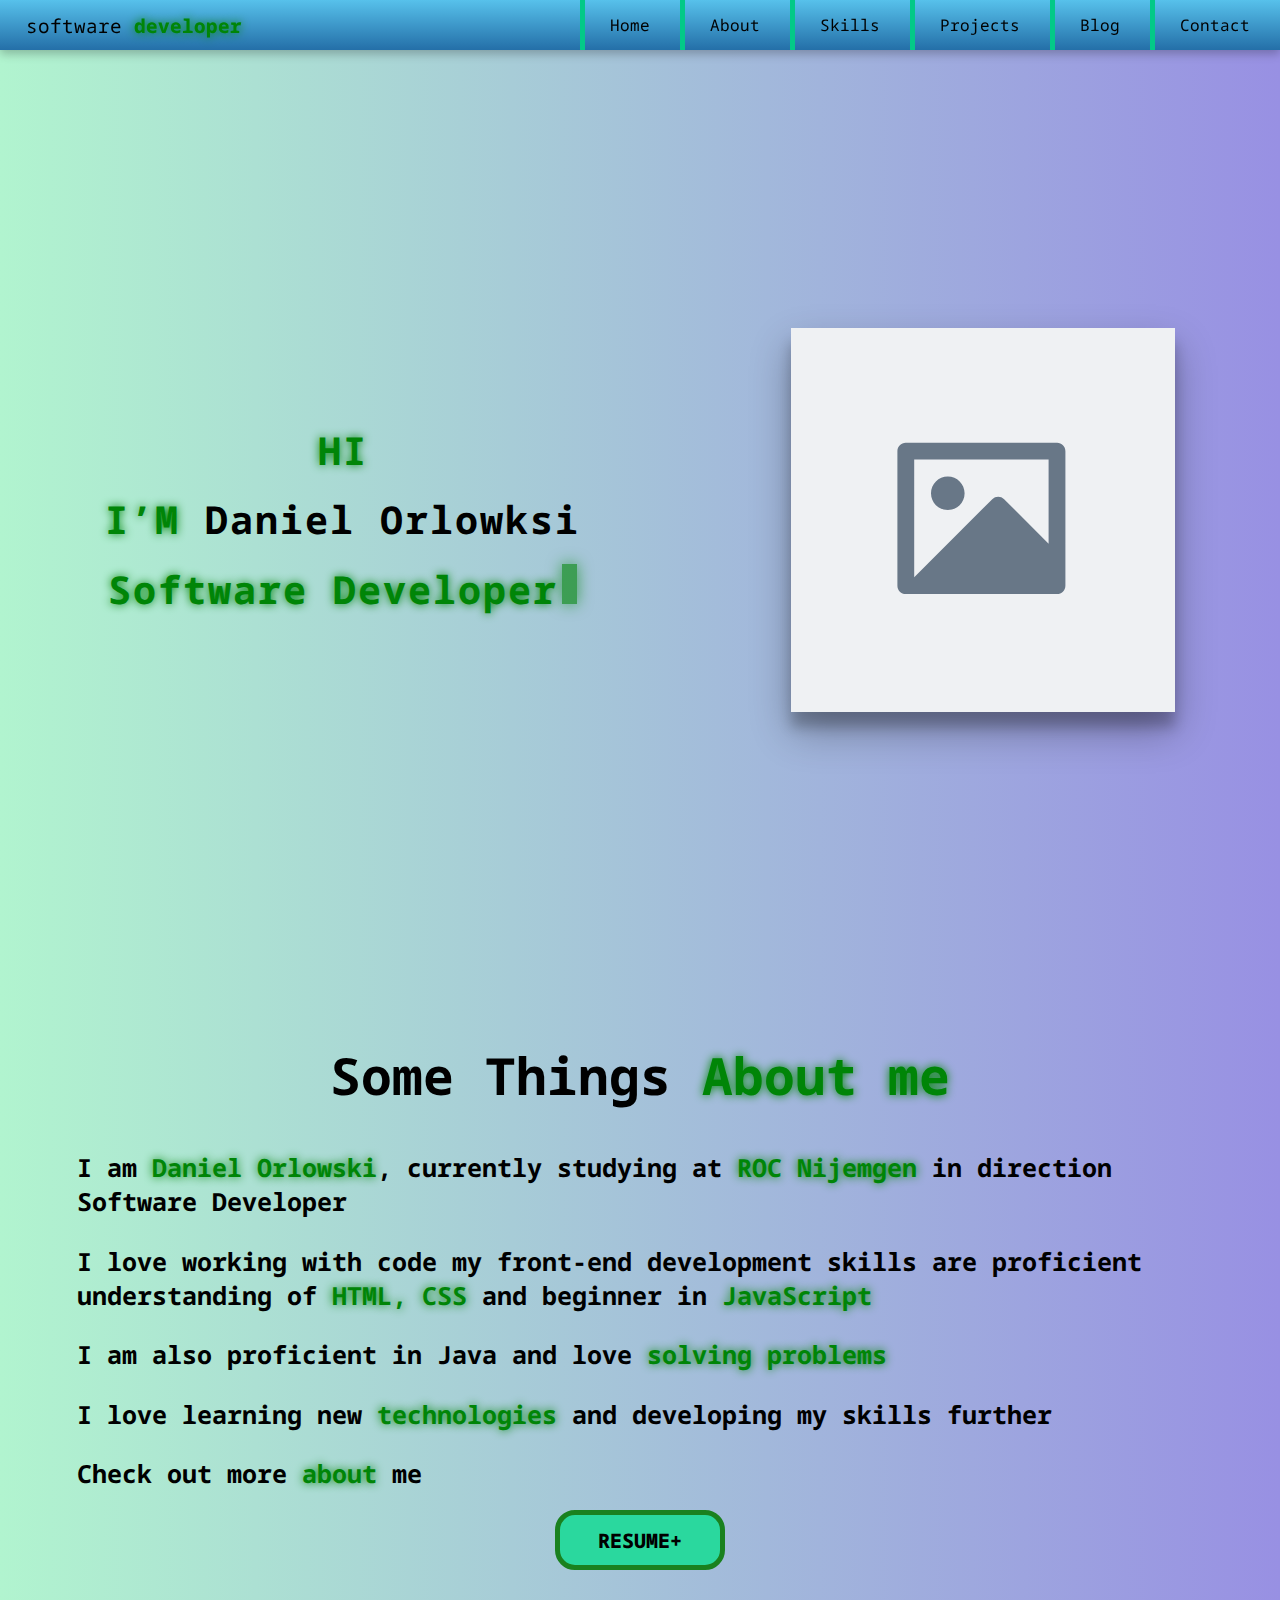
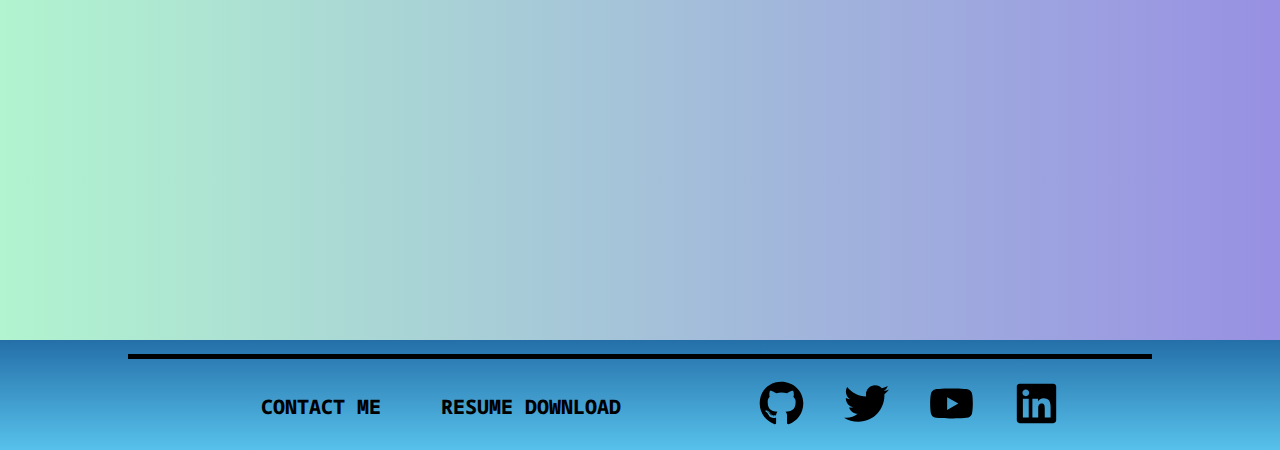
==== commit f443545d: "Added comments and style to project page" ====
--- a/index.html
+++ b/index.html
@@ -5,9 +5,9 @@
     <title>Portfolio</title>
     <link href="https://fonts.googleapis.com/css2?family=Noto+Sans+Mono:wght@100..900&family=Roboto:ital,wght@0,100;0,300;0,400;0,500;0,700;0,900;1,100;1,300;1,400;1,500;1,700;1,900&display=swap" rel="stylesheet">
     <meta name="viewport" content="width=device-width, initial-scale=1.0">
-    
 </head>
 <body>
+    <!--Responsive header with simple javascript-->
     <header>
         <p class="logo"><a href="index.html">Software <span>Developer</span></a></p>
         <nav>
@@ -32,7 +32,7 @@
         </nav>
     </header>
     <main>
-        
+        <!--Landing page section needs foto of me or some more decoration-->
         <section class="landing-page">
             <div class="text-landing-page">
                 <h2><span>HI<br>I’M</span> Daniel Orlowksi</h2>
@@ -43,7 +43,7 @@
                 <path fill-rule="evenodd" clip-rule="evenodd" d="M33.2503 38.4816C33.2603 37.0472 34.4199 35.8864 35.8543 35.875H83.1463C84.5848 35.875 85.7503 37.0431 85.7503 38.4816V80.5184C85.7403 81.9528 84.5807 83.1136 83.1463 83.125H35.8543C34.4158 83.1236 33.2503 81.957 33.2503 80.5184V38.4816ZM80.5006 41.1251H38.5006V77.8751L62.8921 53.4783C63.9172 52.4536 65.5788 52.4536 66.6039 53.4783L80.5006 67.4013V41.1251ZM43.75 51.6249C43.75 54.5244 46.1005 56.8749 49 56.8749C51.8995 56.8749 54.25 54.5244 54.25 51.6249C54.25 48.7254 51.8995 46.3749 49 46.3749C46.1005 46.3749 43.75 48.7254 43.75 51.6249Z" fill="#687787"/>
                 </svg>
         </section>
-        <section class="about-index">
+        <section class="about-on-index-page">
             <h2>Some Things <span>About me</span></h2>
             <div class="text-about-index">
                 <p>I am <span>Daniel Orlowski</span>, currently studying at <span>ROC Nijemgen</span> in direction Software Developer</p>
@@ -52,16 +52,19 @@
                 <p>I love learning new <span>technologies</span> and developing my skills further</p>
                 <p>Check out more <span>about</span> me</p>
             </div>
+            <!--no resume-->
             <form method="get" action="file.doc">
-            <button type="submit" class="main-style-button">Resume+</button>
+            <a href="'#"  class="main-style-button">Resume+</a>
             </form>
         </section>
     </main>
+    <!--Footer (not complitly responsive) No resume-->
     <footer>
         <div class="line"></div>
         <div class="footer-items">
             <div class="footer-buttons">
                 <a class="footer-button main-style-button" href="contect.html">Contact me</a>
+                <!--no resume-->
                 <a class="footer-button main-style-button" href="path_to_file" download="proposed_file_name">Resume download</a>
                 
             </div>
--- a/css/style.css
+++ b/css/style.css
@@ -9,7 +9,7 @@
 }
 /*TODO
 * background
-* box disign 
+* decoration 
 */
 
 header {
@@ -181,26 +181,24 @@
 .text-landing-page span {
     color: #008507;
     text-shadow: 0px 0px 10px currentColor;
-    
-    
 }
 .landing-page svg {
     box-shadow: rgba(0, 0, 0, 0.3) 0px 19px 38px, rgba(0, 0, 0, 0.22) 0px 15px 12px;
 }
 
-.about-index {
+.about-on-index-page {
     height: 100vh;
     display: flex;
     flex-direction: column;
     align-items: center;
     gap: 20px;
 }
-.about-index h2 {
+.about-on-index-page h2 {
     text-align: center;
     font-size: 4vw;
     margin-bottom: 20px;
 }
-.about-index span, .skills span {
+.about-on-index-page span, .skills span {
     color: #008507;
     text-shadow: 0px 0px 10px currentColor;
 }
@@ -214,8 +212,8 @@
 }
 
 .main-style-button {
-    width: 180px;
-    height: 60px;
+    width: 160px;
+    height: 50px;
     font-size: 20px;
     font-weight: 800;
     background-color: #2ad89e;
@@ -240,75 +238,79 @@
     text-shadow: #008507 1px 1px;
 
     transition: .2s;
-    
-}
-
-footer {
-    background: linear-gradient(to top, #57c1eb 0%,#246fa8 100%);
-    width: 100%;
-    height: 10vh;
-    display: flex;
-    flex-direction: column;
-    align-items: center;
-    justify-content: space-around;
-    
-    gap: 10px;
-    padding:  10px 0px;
-}
-.line {
-    width: 80%;
-    border-bottom: 5px solid black;
-}
-.footer-items {
-    display: flex;
-    flex-direction: row;
-    align-items: center;
-    gap: 10vw;
-}
-.footer-buttons {
-    display: flex;
-    flex-direction: row;
-    align-items: center;
-    gap: 10px;
-}
-.footer-button {
-    width: 200px;
-    height: 60px;
-    background-color: transparent;
-    border: none #1a4881;
-    display: flex;
-    align-items: center;
-    justify-content: center;
-}
-.button-line {
-    color: black;
+}
+.main-style-small-button  {
+    padding: 8px;
+    border-radius: 10px;
+    border: 3px solid #056d4a;
+    background-color: #03C988;
+    font-weight: 700;
+    text-decoration: none;
+    color: black;
+}
+.main-style-small-button:hover {
+    box-shadow: 0 0 10px 0 #1a811f inset, 0 0 10px 4px #1a811f;
+    text-shadow: #008507 1px 1px;
+}
+
+.qualities {
+    display: flex;
+    flex-direction: column;
+}
+.qualities span {
+    color: #008507;
+}
+.about-hobby span {
+    color: #008507;
+}
+.about-items {
+    display: flex;
+}
+.about-hobby {
+    display: flex;
+    flex-direction: column;
+    gap: 2vh;
+    height: 650px;
+}
+.about-item {
+    display: flex;
+    flex-direction: column;
+    height: auto;
+    margin: 40px 100px;
+    width: 80vw;
+}
+.titel-about {
+    font-size: 60px;
+    margin-bottom: 5vh;
+    margin: 10px 100px;
+    text-align: center;
+}
+.about-item h2 {
+    font-size: 40px;
+    margin-bottom: 2vh;
+}
+.about-item h4 {
     font-size: 30px;
-    font-weight: 900;
-}
-.footer-button:hover {
-    width: 188px;
-    height: 53px;
-    background-color: #22a6c4;
-    color: black;
-    border-color: #1a4881;
-    box-shadow: 0 0 10px 0 #1a4881 inset, 0 0 10px 4px #1a4881b8;
-    text-shadow: #133660 1px 1px;
-}
-
-.icons {
-    display: flex;
-    justify-content: center;
-    gap: 40px;
-    list-style: none;
-    
-}
-.icons svg {
-    width: 45px;
-    height: 45px;
-}
-
-.icons svg:hover {
-    fill: orange;
+    color: #008507;
+    text-shadow: 0px 0px 10px currentColor;
+}
+.about-item p {
+    font-size: 20px;
+}
+.about-item ul {
+    list-style: circle;
+}
+.about-item li p {
+    font-size: 25px;
+}
+.hobby-all {
+    display: flex;
+    flex-direction: column;
+    gap: 5vh;
+}
+.about-item a {
+   align-self: center;
+   margin-top: 40px;
 }
 
 
@@ -368,19 +370,6 @@
 .example-box a {
     align-self: flex-end;
 }
-.example-button {
-    padding: 8px;
-    border-radius: 10px;
-    border: 3px solid #056d4a;
-    background-color: #03C988;
-    font-weight: 700;
-    text-decoration: none;
-    color: black;
-}
-.example-button:hover {
-    box-shadow: 0 0 10px 0 #1a811f inset, 0 0 10px 4px #1a811f;
-    text-shadow: #008507 1px 1px;
-}
 
 
 .projects {
@@ -388,7 +377,7 @@
     display: flex;
     flex-direction: column;
     align-items: center;
-    
+
     gap: 10vh;
 }
 .projects span {
@@ -400,10 +389,10 @@
 }
 .box-for-projects {
     width: 80%;
-    height: 450px;
+    height: 70vh;
     border-radius: 15px;
-    border: 5px solid #008507;
-    background-color: #46e4b0;
+    border: 5px solid #005f05;
+    background-color: black;
     
 }
 .box-for-projects h2 {
@@ -412,6 +401,8 @@
     display: flex;
     justify-content: center;
     align-items: center;
+    color: white;
+    text-shadow: 1px 1px 5px whitesmoke;
 }
 .all-projects {
     height: 85%;
@@ -420,45 +411,50 @@
     justify-content: center;
     gap: 10px;
     flex-wrap: wrap;
-    
 }
 /* width */
 .all-projects::-webkit-scrollbar {
-    width: 20px;
+    width: 15px;
 }
   /* Track */
 .all-projects::-webkit-scrollbar-track {
-    box-shadow: inset 0 0 5px black; 
+    box-shadow: inset 0 0 5px whitesmoke; 
     border-radius: 10px;
 }
 /* Handle */
 .all-projects::-webkit-scrollbar-thumb {
-    background: black; 
+    background: whitesmoke; 
     border-radius: 10px;
 }
 /* Handle on hover */
 .all-projects::-webkit-scrollbar-thumb:hover {
     background: gray; 
 }
-
 .project-box {
-    border: black 5px solid;
+    border: #008507 3px solid;
+    box-shadow: inset 0 0 3px #008507;
     width: 30%;
     height: 200px;
-
     border-radius: 20px;
     display: flex;
     flex-direction: column;
     align-items: center;
     justify-content: start;
     gap: 10px;
-    background-color: rgb(196, 194, 194);
+    background-color: #9ff7b0;
 }
 .project-name {
     margin-top: 10px;
     font-size: larger;
     font-weight: 600;
 }
+.project-content {
+    height: 70%;
+}
+.project-contect-button {
+    align-self: flex-end;
+    margin: 15px;
+}
 
 
 
@@ -498,68 +494,6 @@
     flex-direction: column;
     gap: 6px;
 }
-
-
-.qualities {
-    display: flex;
-    flex-direction: column;
-}
-.qualities span {
-    color: #008507;
-}
-.about-hobby span {
-    color: #008507;
-}
-.about-items {
-    display: flex;
-}
-.about-hobby {
-    display: flex;
-    flex-direction: column;
-    gap: 2vh;
-    height: 650px;
-}
-.about-item {
-    display: flex;
-    flex-direction: column;
-    height: auto;
-    margin: 40px 100px;
-    width: 80vw;
-}
-.titel-about {
-    font-size: 60px;
-    margin-bottom: 5vh;
-    margin: 10px 100px;
-    text-align: center;
-}
-.about-item h2 {
-    font-size: 40px;
-    margin-bottom: 2vh;
-}
-.about-item h4 {
-    font-size: 30px;
-    color: #008507;
-    text-shadow: 0px 0px 10px currentColor;
-}
-.about-item p {
-    font-size: 20px;
-}
-.about-item ul {
-    list-style: circle;
-}
-.about-item li p {
-    font-size: 25px;
-}
-.hobby-all {
-    display: flex;
-    flex-direction: column;
-    gap: 5vh;
-}
-.about-item a {
-   align-self: center;
-   margin-top: 40px;
-}
-
 
 
 .contact {
@@ -639,8 +573,72 @@
     font-size: 20px;
 }
 
-
-
+footer {
+    background: linear-gradient(to top, #57c1eb 0%,#246fa8 100%);
+    width: 100%;
+    height: 10vh;
+    display: flex;
+    flex-direction: column;
+    align-items: center;
+    justify-content: space-around;
+    
+    gap: 10px;
+    padding:  10px 0px;
+}
+.line {
+    width: 80%;
+    border-bottom: 5px solid black;
+}
+.footer-items {
+    display: flex;
+    flex-direction: row;
+    align-items: center;
+    gap: 10vw;
+}
+.footer-buttons {
+    display: flex;
+    flex-direction: row;
+    align-items: center;
+    gap: 10px;
+}
+.footer-button {
+    width: 200px;
+    height: 60px;
+    background-color: transparent;
+    border: none #1a4881;
+    display: flex;
+    align-items: center;
+    justify-content: center;
+}
+.button-line {
+    color: black;
+    font-size: 30px;
+    font-weight: 900;
+}
+.footer-button:hover {
+    width: 188px;
+    height: 53px;
+    background-color: #22a6c4;
+    color: black;
+    border-color: #1a4881;
+    box-shadow: 0 0 10px 0 #1a4881 inset, 0 0 10px 4px #1a4881b8;
+    text-shadow: #133660 1px 1px;
+}
+.icons {
+    display: flex;
+    justify-content: center;
+    gap: 40px;
+    list-style: none;
+    
+}
+.icons svg {
+    width: 45px;
+    height: 45px;
+}
+
+.icons svg:hover {
+    fill: orange;
+}
 
 
 @media(max-width: 1200px){
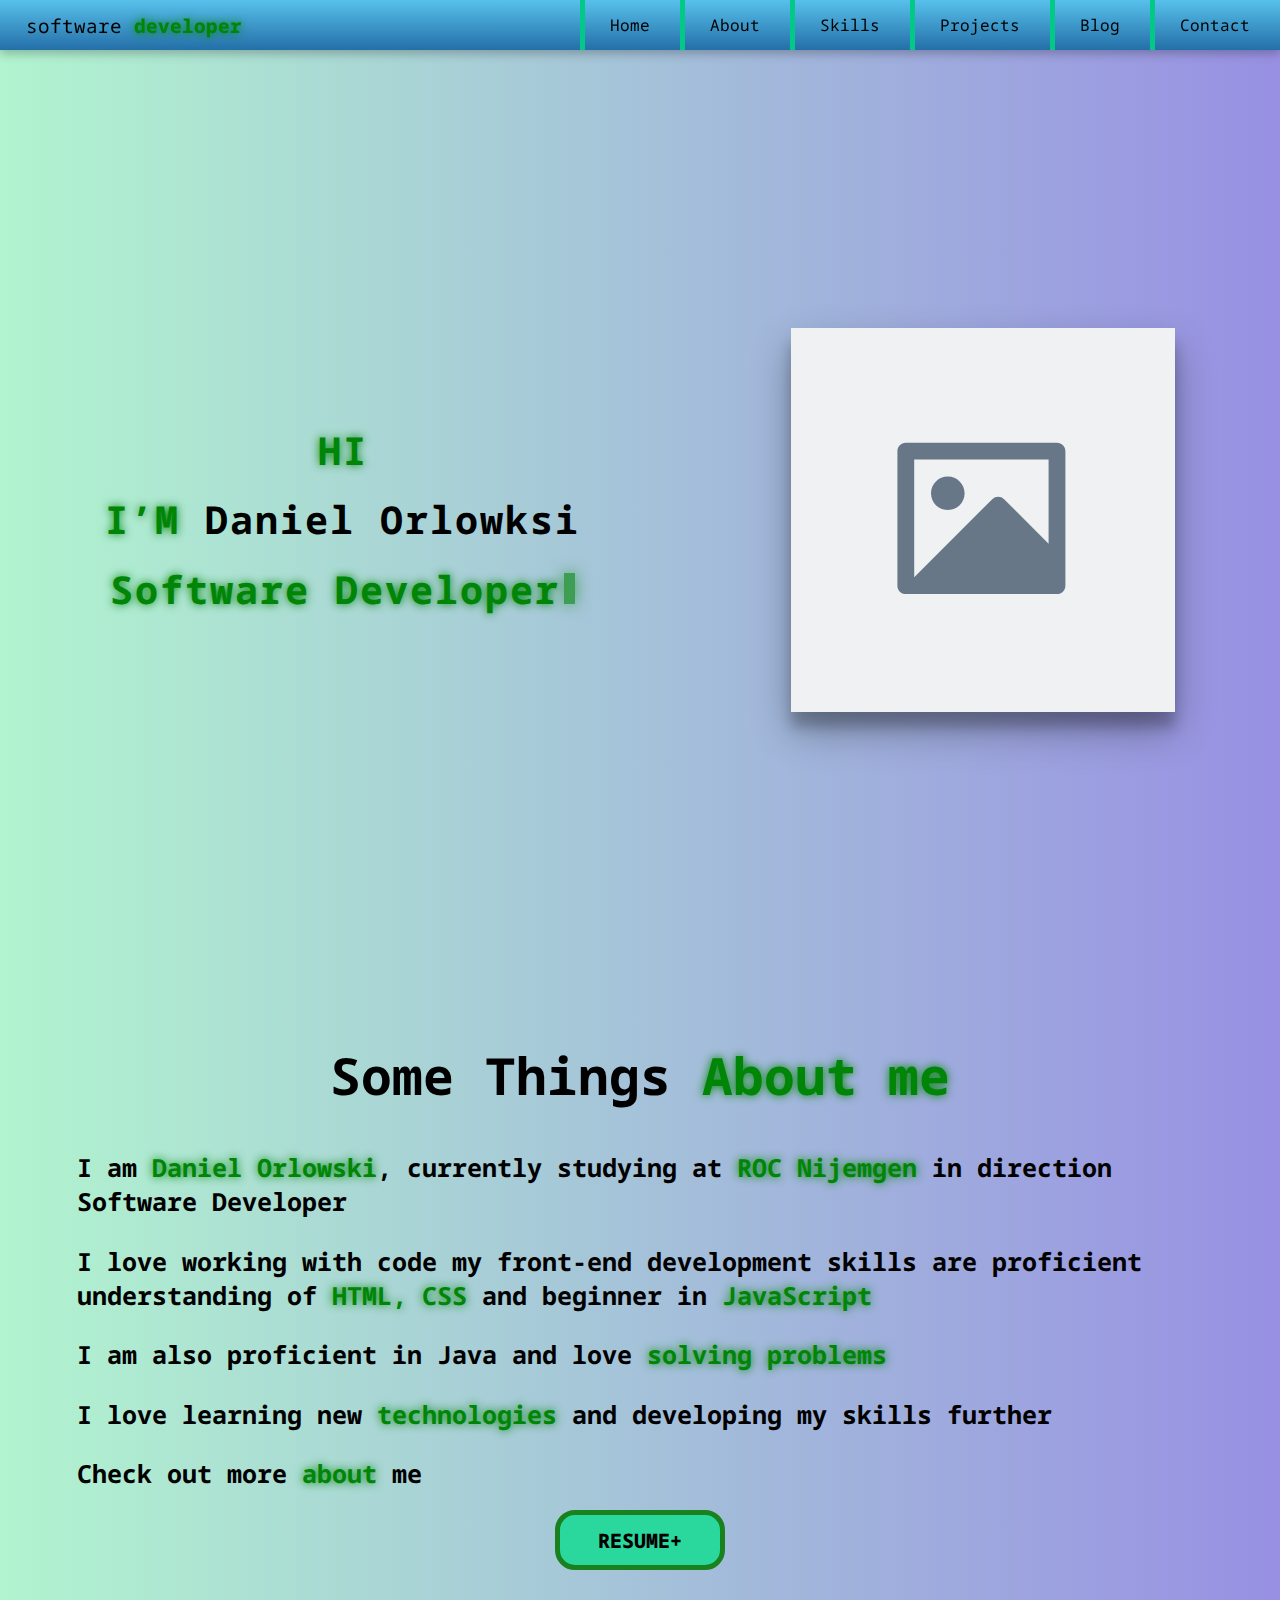
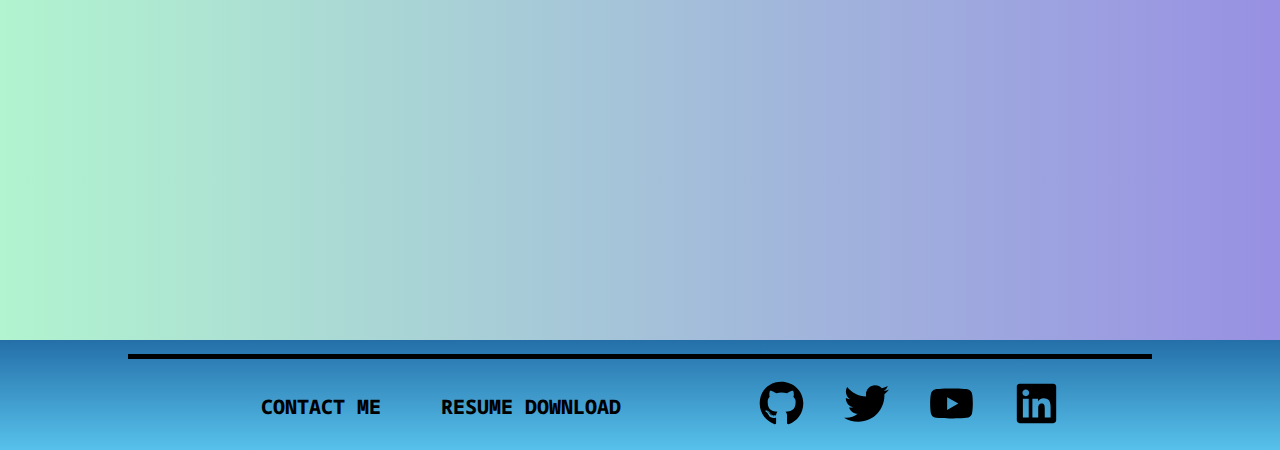
==== commit 64ed8125: "comments and small changes" ====
--- a/index.html
+++ b/index.html
@@ -78,6 +78,6 @@
         </div>
         
     </footer>
-    <script src="script/myScript.js"></script>
+    <script src="script/script.js"></script>
 </body>
 </html>--- a/css/style.css
+++ b/css/style.css
@@ -4,14 +4,15 @@
     font-family: "Noto Sans Mono", monospace;
     font-style: normal;
 }
-body {
-    min-height: 100vh;
-}
 /*TODO
 * background
 * decoration 
 */
-
+body {
+    min-height: 100vh;
+}
+
+/* header of website */
 header {
     display: flex;
     justify-content: space-between;
@@ -22,8 +23,6 @@
     box-shadow: rgba(0, 0, 0, 0.24) 0px 4px 9px;
     transition: top 0.2s ease-in-out;
 }
-
-
 .logo {
     text-transform: lowercase;
     text-align: center;
@@ -90,8 +89,13 @@
 .menu-button {
     display: none;
 }
+
+/* list item hover animation */
 .list-hover-slide{
-  
+    
+    /* position relavite to make elements absoloutliy positioned relative to parent and not the document 
+    *  hidden overflow to hide the moves outsite parent
+    */
     li{
       position: relative;
       overflow: hidden;
@@ -100,6 +104,10 @@
     a{
       transition: .35s ease color;
       
+      /* pseudo element
+      * display block makes it cover the entire a element
+      * Start at -100% left when hoverd goes to 0 left
+       */
       &:before{
         content: '';
         display: block;
@@ -112,9 +120,7 @@
         transition: .35s ease left;
       }
       
-      &.is-current,
       &:hover{
-        
         &:before{
           left: 0;
         }
@@ -129,6 +135,7 @@
 section {
     padding-top: 70px;
 }
+/* span for all green text on website */
 span {
     color: #008507;
     text-shadow: 0px 0px 10px currentColor;
@@ -149,12 +156,18 @@
     color: black;
     font-size: 2vw;
 }
+
+/* Blinking animation  */
 .software-developer-text {
+    /* pseudo variable with blinking animation
+    * display inline block is to make it inline with text and have with and height values
+    * em size makes it the size of font and this is good for reusability 
+    */
     &::after {
 		content: '';
 		display: inline-block;
-		width: 15px;
-        height: 40px;
+		width: .3em;
+        height: .8em;
 		background-color: #008507a1;
 		margin-left: .1em;
 		animation: blink 1s linear infinite forwards;
@@ -211,6 +224,7 @@
     gap: 2vw;
 }
 
+/* Styles for buttons */
 .main-style-button {
     width: 160px;
     height: 50px;
@@ -253,6 +267,7 @@
     text-shadow: #008507 1px 1px;
 }
 
+/* About page */
 .qualities {
     display: flex;
     flex-direction: column;
@@ -313,7 +328,7 @@
    margin-top: 40px;
 }
 
-
+/* Skills page */
 .skills {
     height: 100vh;
     display: flex;
@@ -371,7 +386,7 @@
     align-self: flex-end;
 }
 
-
+/* projects page */
 .projects {
     height: 100vh;
     display: flex;
@@ -430,6 +445,7 @@
 .all-projects::-webkit-scrollbar-thumb:hover {
     background: gray; 
 }
+/* Box for all projects from github need better style */
 .project-box {
     border: #008507 3px solid;
     box-shadow: inset 0 0 3px #008507;
@@ -457,7 +473,7 @@
 }
 
 
-
+/* Blog page */
 .blog-main {
     display: flex;
     flex-direction: column;
@@ -495,7 +511,7 @@
     gap: 6px;
 }
 
-
+/* Contect page */
 .contact {
     width: 100%;
     height: 90vh;
@@ -573,6 +589,7 @@
     font-size: 20px;
 }
 
+/* Footer */
 footer {
     background: linear-gradient(to top, #57c1eb 0%,#246fa8 100%);
     width: 100%;
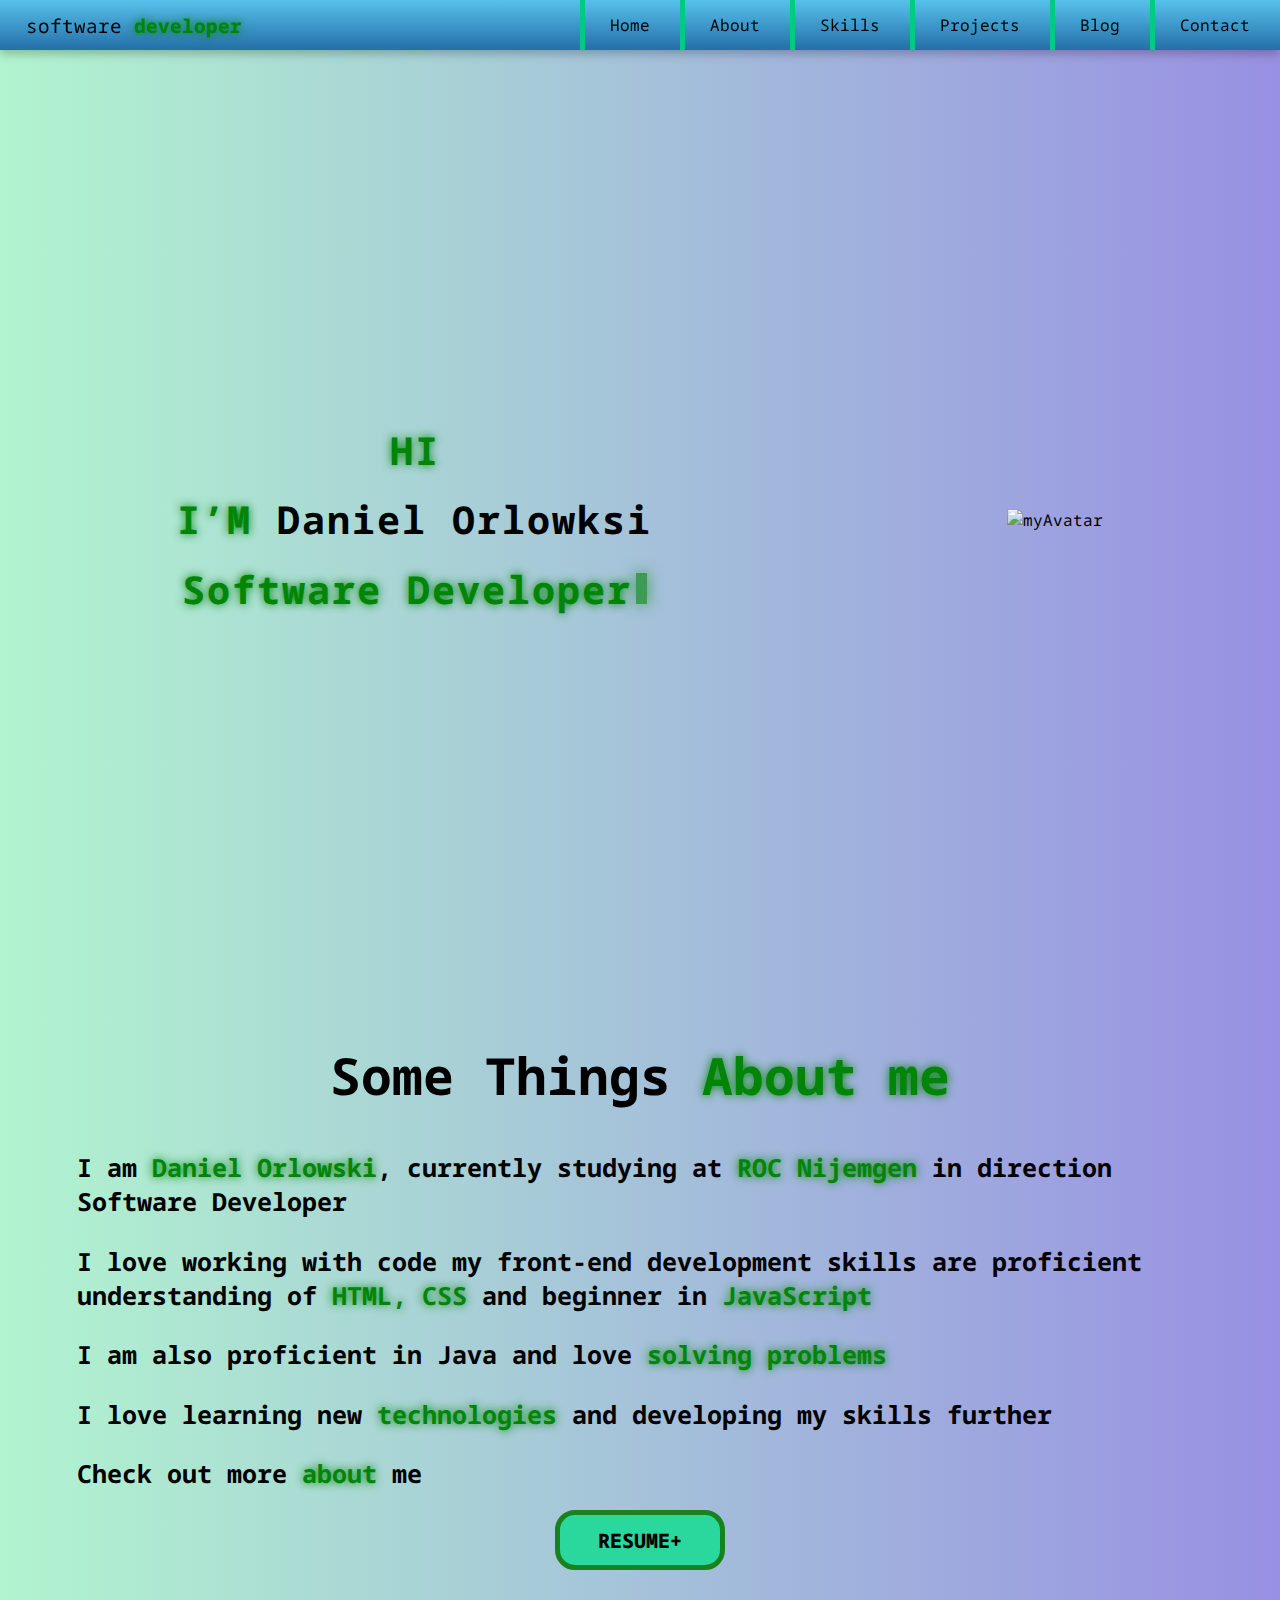
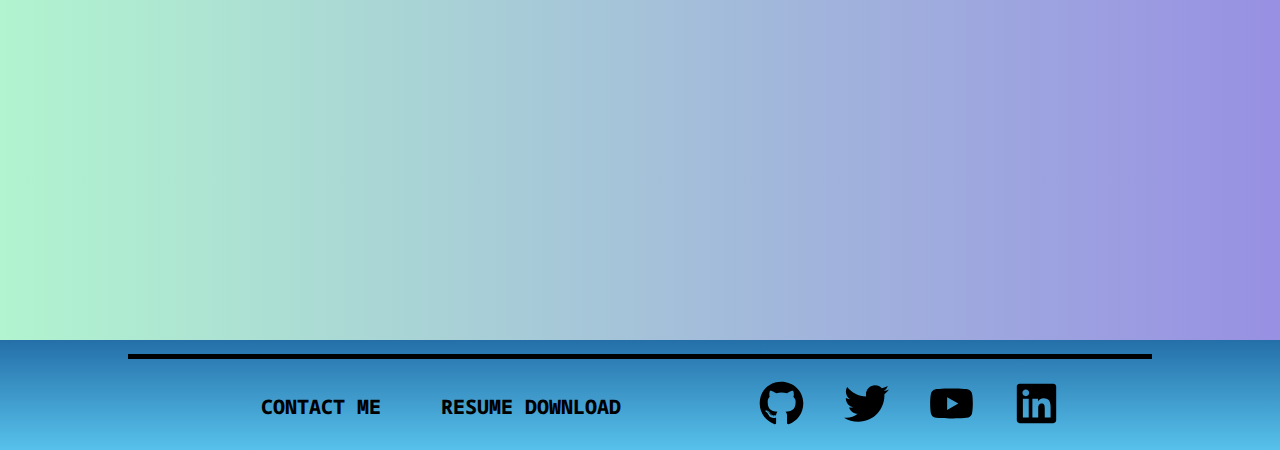
==== commit 005a3ae1: "small changes" ====
--- a/index.html
+++ b/index.html
@@ -38,10 +38,7 @@
                 <h2><span>HI<br>I’M</span> Daniel Orlowksi</h2>
                 <h2 class="software-developer-text"><span>Software Developer</span></h2>
             </div>
-            <svg width="30vw" height="30vw" viewBox="0 0 120 120" fill="none" xmlns="http://www.w3.org/2000/svg">
-                <rect width="120" height="120" fill="#EFF1F3"/>
-                <path fill-rule="evenodd" clip-rule="evenodd" d="M33.2503 38.4816C33.2603 37.0472 34.4199 35.8864 35.8543 35.875H83.1463C84.5848 35.875 85.7503 37.0431 85.7503 38.4816V80.5184C85.7403 81.9528 84.5807 83.1136 83.1463 83.125H35.8543C34.4158 83.1236 33.2503 81.957 33.2503 80.5184V38.4816ZM80.5006 41.1251H38.5006V77.8751L62.8921 53.4783C63.9172 52.4536 65.5788 52.4536 66.6039 53.4783L80.5006 67.4013V41.1251ZM43.75 51.6249C43.75 54.5244 46.1005 56.8749 49 56.8749C51.8995 56.8749 54.25 54.5244 54.25 51.6249C54.25 48.7254 51.8995 46.3749 49 46.3749C46.1005 46.3749 43.75 48.7254 43.75 51.6249Z" fill="#687787"/>
-                </svg>
+            <img src="file:///C:/Users/Daniel/Downloads/myAvatar.svg" alt="myAvatar">
         </section>
         <section class="about-on-index-page">
             <h2>Some Things <span>About me</span></h2>
--- a/css/style.css
+++ b/css/style.css
@@ -448,7 +448,6 @@
 /* Box for all projects from github need better style */
 .project-box {
     border: #008507 3px solid;
-    box-shadow: inset 0 0 3px #008507;
     width: 30%;
     height: 200px;
     border-radius: 20px;
@@ -458,6 +457,7 @@
     justify-content: start;
     gap: 10px;
     background-color: #9ff7b0;
+    box-shadow: rgba(0, 0, 0, 0.17) 0px -23px 25px 0px inset, rgba(0, 0, 0, 0.15) 0px -36px 30px 0px inset, rgba(0, 0, 0, 0.1) 0px -79px 40px 0px inset, rgba(0, 0, 0, 0.06) 0px 2px 1px, rgba(0, 0, 0, 0.09) 0px 4px 2px, rgba(0, 0, 0, 0.09) 0px 8px 4px, rgba(0, 0, 0, 0.09) 0px 16px 8px, rgba(0, 0, 0, 0.09) 0px 32px 16px;
 }
 .project-name {
     margin-top: 10px;
@@ -466,6 +466,7 @@
 }
 .project-content {
     height: 70%;
+    text-align: center;
 }
 .project-contect-button {
     align-self: flex-end;
